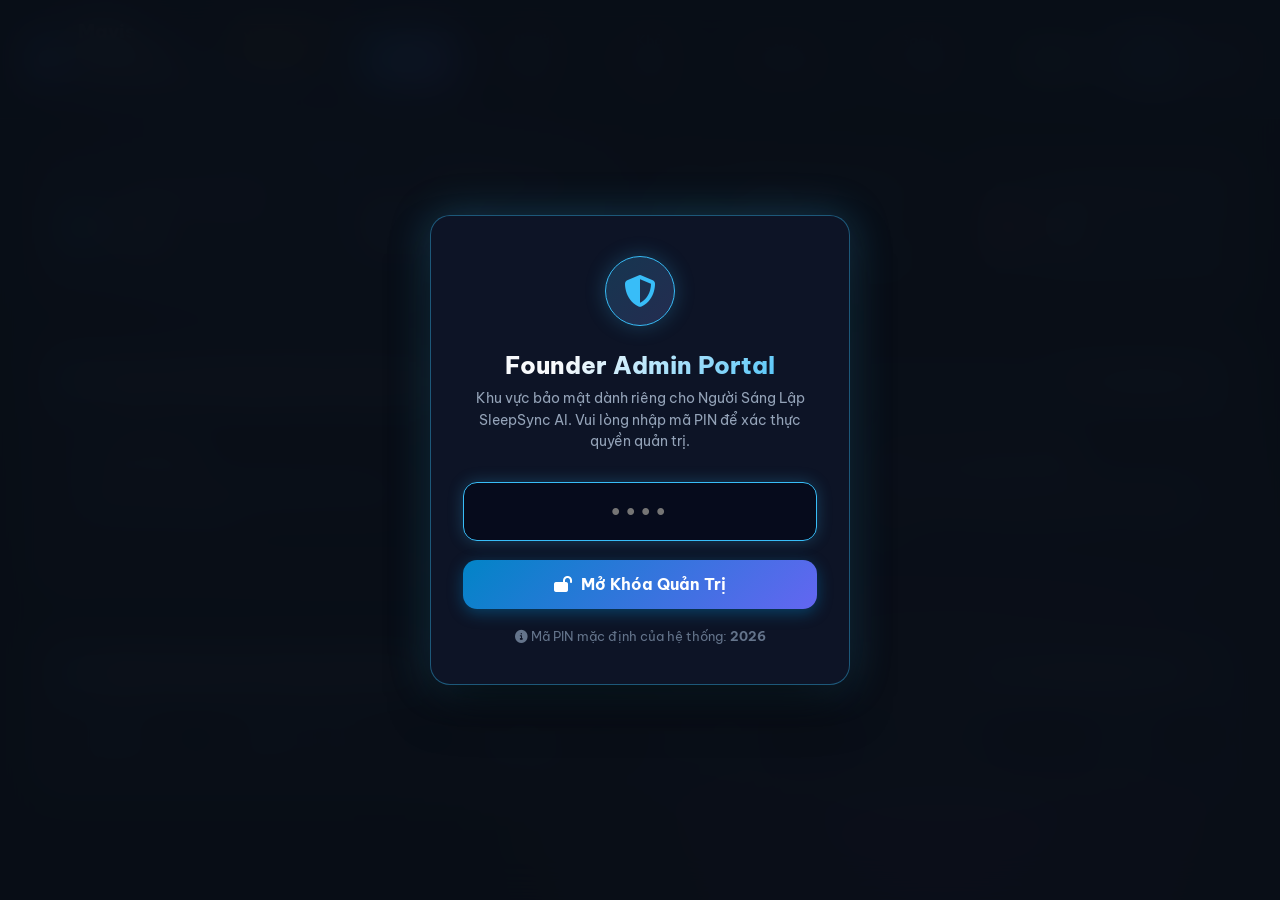
==== admin.html @ cb2fd1f1 "feat: complete sleepsync web app with docker and render deployment setup" ====
<!DOCTYPE html>
<html lang="vi">
<head>
  <meta charset="UTF-8">
  <meta name="viewport" content="width=device-width, initial-scale=1.0">
  <title>Mavis chúc bạn ngủ ngon - Bảng Điều Khiển Quản Trị Sáng Lập (Founder Portal)</title>
  <meta name="description" content="Trung tâm quản lý cơ sở dữ liệu người dùng, khảo sát 5 trụ cột y khoa và giám sát an toàn AI cho Founder Mavis chúc bạn ngủ ngon. Bạn ngủ ngon, Mavis hạnh phúc.">

  <!-- Google Fonts: Be Vietnam Pro -->
  <link rel="preconnect" href="https://fonts.googleapis.com">
  <link rel="preconnect" href="https://fonts.gstatic.com" crossorigin>
  <link href="https://fonts.googleapis.com/css2?family=Be+Vietnam+Pro:ital,wght@0,300;0,400;0,500;0,600;0,700;0,800;0,900;1,400;1,600&display=swap" rel="stylesheet">

  <!-- FontAwesome Icons -->
  <link rel="stylesheet" href="https://cdnjs.cloudflare.com/ajax/libs/font-awesome/6.5.1/css/all.min.css">

  <style>
    :root {
      --bg-primary: #090E17;
      --bg-surface: #0F172A;
      --bg-card: rgba(30, 41, 59, 0.7);
      --bg-card-hover: rgba(51, 65, 85, 0.8);
      --border-color: rgba(148, 163, 184, 0.15);
      --border-accent: rgba(56, 189, 248, 0.4);
      --text-main: #F8FAFC;
      --text-muted: #94A3B8;
      --text-dim: #64748B;
      --primary: #38BDF8;
      --primary-glow: rgba(56, 189, 248, 0.25);
      --accent: #818CF8;
      --emerald: #34D399;
      --emerald-glow: rgba(52, 211, 153, 0.2);
      --amber: #FBBF24;
      --rose: #F43F5E;
      --purple: #A855F7;
      --radius-sm: 8px;
      --radius-md: 14px;
      --radius-lg: 20px;
      --font-main: 'Be Vietnam Pro', -apple-system, BlinkMacSystemFont, 'Segoe UI', Roboto, sans-serif;
    }

    * {
      box-sizing: border-box;
      margin: 0;
      padding: 0;
      font-family: var(--font-main);
    }

    body {
      background-color: var(--bg-primary);
      color: var(--text-main);
      min-height: 100vh;
      display: flex;
      flex-direction: column;
      overflow-x: hidden;
      position: relative;
    }

    /* Ambient Glow Background */
    .ambient-glow {
      position: fixed;
      border-radius: 50%;
      filter: blur(140px);
      pointer-events: none;
      z-index: 0;
      opacity: 0.35;
    }
    .glow-1 {
      top: -100px;
      left: 10%;
      width: 450px;
      height: 450px;
      background: radial-gradient(circle, #38BDF8, #6366F1);
    }
    .glow-2 {
      bottom: -150px;
      right: 5%;
      width: 550px;
      height: 550px;
      background: radial-gradient(circle, #8B5CF6, #EC4899);
    }

    /* PIN Lock Screen */
    #pin-lock-overlay {
      position: fixed;
      top: 0;
      left: 0;
      right: 0;
      bottom: 0;
      background: rgba(9, 14, 23, 0.94);
      backdrop-filter: blur(20px);
      display: flex;
      align-items: center;
      justify-content: center;
      z-index: 99999;
      padding: 1.5rem;
    }
    .pin-card {
      background: rgba(15, 23, 42, 0.85);
      border: 1px solid var(--border-accent);
      border-radius: var(--radius-lg);
      padding: 2.5rem 2rem;
      max-width: 420px;
      width: 100%;
      text-align: center;
      box-shadow: 0 25px 50px -12px rgba(0, 0, 0, 0.7), 0 0 40px var(--primary-glow);
      position: relative;
    }
    .pin-icon-wrap {
      width: 70px;
      height: 70px;
      border-radius: 50%;
      background: linear-gradient(135deg, rgba(56, 189, 248, 0.2), rgba(129, 140, 248, 0.2));
      border: 1px solid var(--primary);
      display: flex;
      align-items: center;
      justify-content: center;
      font-size: 2rem;
      color: var(--primary);
      margin: 0 auto 1.5rem auto;
      box-shadow: 0 0 20px var(--primary-glow);
    }
    .pin-title {
      font-size: 1.5rem;
      font-weight: 800;
      margin-bottom: 0.5rem;
      background: linear-gradient(135deg, #F8FAFC 30%, #38BDF8 100%);
      -webkit-background-clip: text;
      -webkit-text-fill-color: transparent;
    }
    .pin-desc {
      color: var(--text-muted);
      font-size: 0.9rem;
      line-height: 1.5;
      margin-bottom: 1.8rem;
    }
    .pin-input {
      width: 100%;
      padding: 1rem;
      font-size: 1.25rem;
      font-weight: 700;
      letter-spacing: 4px;
      text-align: center;
      background: rgba(2, 6, 23, 0.6);
      border: 1.5px solid var(--border-color);
      border-radius: var(--radius-md);
      color: var(--primary);
      outline: none;
      transition: all 0.25s ease;
      margin-bottom: 1.2rem;
    }
    .pin-input:focus {
      border-color: var(--primary);
      box-shadow: 0 0 15px var(--primary-glow);
    }
    .btn-unlock {
      width: 100%;
      padding: 0.9rem 1.5rem;
      font-size: 1rem;
      font-weight: 700;
      border: none;
      border-radius: var(--radius-md);
      background: linear-gradient(135deg, #0284C7, #6366F1);
      color: #fff;
      cursor: pointer;
      display: flex;
      align-items: center;
      justify-content: center;
      gap: 0.6rem;
      transition: all 0.25s ease;
      box-shadow: 0 4px 15px rgba(2, 132, 199, 0.4);
    }
    .btn-unlock:hover {
      transform: translateY(-2px);
      box-shadow: 0 8px 25px rgba(2, 132, 199, 0.6);
    }
    .pin-hint {
      margin-top: 1.2rem;
      font-size: 0.8rem;
      color: var(--text-dim);
    }

    /* Main Dashboard Layout */
    .dashboard-layout {
      position: relative;
      z-index: 1;
      display: flex;
      flex-direction: column;
      min-height: 100vh;
    }

    /* Navigation Bar */
    .admin-navbar {
      background: rgba(15, 23, 42, 0.8);
      backdrop-filter: blur(16px);
      border-bottom: 1px solid var(--border-color);
      padding: 1rem 2rem;
      display: flex;
      align-items: center;
      justify-content: space-between;
      gap: 1.5rem;
      position: sticky;
      top: 0;
      z-index: 1000;
    }
    .brand-section {
      display: flex;
      align-items: center;
      gap: 1rem;
    }
    .brand-logo-icon {
      width: 44px;
      height: 44px;
      border-radius: 12px;
      background: linear-gradient(135deg, #0284C7, #4F46E5);
      display: flex;
      align-items: center;
      justify-content: center;
      color: #fff;
      font-size: 1.3rem;
      box-shadow: 0 0 20px rgba(2, 132, 199, 0.4);
    }
    .brand-titles h1 {
      font-size: 1.2rem;
      font-weight: 800;
      display: flex;
      align-items: center;
      gap: 0.6rem;
    }
    .founder-badge {
      font-size: 0.72rem;
      padding: 0.2rem 0.55rem;
      border-radius: 6px;
      background: rgba(245, 158, 11, 0.15);
      border: 1px solid rgba(245, 158, 11, 0.4);
      color: #FBBF24;
      font-weight: 700;
      letter-spacing: 0.5px;
      text-transform: uppercase;
    }
    .brand-sub {
      font-size: 0.8rem;
      color: var(--text-muted);
    }

    .nav-center-tabs {
      display: flex;
      align-items: center;
      gap: 0.5rem;
      background: rgba(2, 6, 23, 0.5);
      padding: 0.35rem;
      border-radius: var(--radius-md);
      border: 1px solid var(--border-color);
    }
    .tab-nav-btn {
      padding: 0.6rem 1.1rem;
      font-size: 0.88rem;
      font-weight: 600;
      border: none;
      border-radius: var(--radius-sm);
      background: transparent;
      color: var(--text-muted);
      cursor: pointer;
      display: flex;
      align-items: center;
      gap: 0.5rem;
      transition: all 0.2s ease;
    }
    .tab-nav-btn:hover {
      color: var(--text-main);
      background: rgba(255, 255, 255, 0.05);
    }
    .tab-nav-btn.active {
      color: #fff;
      background: linear-gradient(135deg, #0284C7, #4F46E5);
      box-shadow: 0 2px 10px rgba(2, 132, 199, 0.3);
    }

    .nav-right-actions {
      display: flex;
      align-items: center;
      gap: 0.8rem;
    }
    .sync-status-indicator {
      display: flex;
      align-items: center;
      gap: 0.5rem;
      padding: 0.45rem 0.85rem;
      background: rgba(52, 211, 153, 0.1);
      border: 1px solid rgba(52, 211, 153, 0.3);
      border-radius: 20px;
      font-size: 0.78rem;
      font-weight: 600;
      color: #34D399;
    }
    .status-dot-pulse {
      width: 8px;
      height: 8px;
      border-radius: 50%;
      background: #34D399;
      box-shadow: 0 0 8px #34D399;
      animation: pulse-dot 2s infinite;
    }
    @keyframes pulse-dot {
      0%, 100% { opacity: 1; transform: scale(1); }
      50% { opacity: 0.4; transform: scale(0.8); }
    }

    .btn-action-ghost {
      padding: 0.55rem 0.95rem;
      font-size: 0.82rem;
      font-weight: 600;
      border-radius: var(--radius-sm);
      border: 1px solid var(--border-color);
      background: rgba(30, 41, 59, 0.5);
      color: var(--text-main);
      cursor: pointer;
      display: flex;
      align-items: center;
      gap: 0.5rem;
      transition: all 0.2s;
    }
    .btn-action-ghost:hover {
      background: rgba(51, 65, 85, 0.8);
      border-color: var(--primary);
    }
    .btn-link-app {
      background: rgba(56, 189, 248, 0.15);
      border-color: rgba(56, 189, 248, 0.4);
      color: var(--primary);
      text-decoration: none;
    }
    .btn-link-app:hover {
      background: rgba(56, 189, 248, 0.25);
    }

    /* Content Area */
    .admin-main {
      flex: 1;
      padding: 2rem;
      max-width: 1440px;
      width: 100%;
      margin: 0 auto;
    }

    .tab-pane {
      display: none;
      animation: fadeIn 0.3s ease;
    }
    .tab-pane.active {
      display: block;
    }
    @keyframes fadeIn {
      from { opacity: 0; transform: translateY(6px); }
      to { opacity: 1; transform: translateY(0); }
    }

    /* Top Stats Grid */
    .kpi-grid {
      display: grid;
      grid-template-columns: repeat(auto-fit, minmax(230px, 1fr));
      gap: 1.25rem;
      margin-bottom: 2rem;
    }
    .kpi-card {
      background: var(--bg-card);
      backdrop-filter: blur(12px);
      border: 1px solid var(--border-color);
      border-radius: var(--radius-md);
      padding: 1.4rem;
      display: flex;
      align-items: center;
      gap: 1.2rem;
      transition: all 0.25s ease;
      position: relative;
      overflow: hidden;
    }
    .kpi-card:hover {
      border-color: var(--border-accent);
      transform: translateY(-3px);
      box-shadow: 0 10px 25px -5px rgba(0, 0, 0, 0.4);
    }
    .kpi-icon {
      width: 52px;
      height: 52px;
      border-radius: 12px;
      display: flex;
      align-items: center;
      justify-content: center;
      font-size: 1.5rem;
      flex-shrink: 0;
    }
    .kpi-icon.sky { background: rgba(56, 189, 248, 0.15); color: #38BDF8; }
    .kpi-icon.indigo { background: rgba(129, 140, 248, 0.15); color: #818CF8; }
    .kpi-icon.emerald { background: rgba(52, 211, 153, 0.15); color: #34D399; }
    .kpi-icon.amber { background: rgba(245, 158, 11, 0.15); color: #FBBF24; }
    .kpi-icon.rose { background: rgba(244, 63, 94, 0.15); color: #F43F5E; }

    .kpi-info h3 {
      font-size: 0.8rem;
      font-weight: 600;
      color: var(--text-muted);
      text-transform: uppercase;
      letter-spacing: 0.5px;
      margin-bottom: 0.35rem;
    }
    .kpi-number {
      font-size: 1.8rem;
      font-weight: 800;
      color: #fff;
      line-height: 1.1;
    }
    .kpi-sub {
      font-size: 0.75rem;
      color: var(--text-dim);
      margin-top: 0.3rem;
    }

    /* Section Cards */
    .section-box {
      background: var(--bg-card);
      backdrop-filter: blur(12px);
      border: 1px solid var(--border-color);
      border-radius: var(--radius-lg);
      padding: 1.75rem;
      margin-bottom: 2rem;
    }
    .section-header {
      display: flex;
      align-items: center;
      justify-content: space-between;
      margin-bottom: 1.5rem;
      flex-wrap: wrap;
      gap: 1rem;
    }
    .section-title {
      font-size: 1.25rem;
      font-weight: 700;
      display: flex;
      align-items: center;
      gap: 0.6rem;
    }
    .section-title i {
      color: var(--primary);
    }
    .section-actions {
      display: flex;
      align-items: center;
      gap: 0.75rem;
      flex-wrap: wrap;
    }

    /* Search and Filter Bar */
    .search-input-wrap {
      position: relative;
      min-width: 260px;
    }
    .search-input-wrap i {
      position: absolute;
      left: 1rem;
      top: 50%;
      transform: translateY(-50%);
      color: var(--text-dim);
      font-size: 0.85rem;
    }
    .search-input {
      width: 100%;
      padding: 0.6rem 1rem 0.6rem 2.5rem;
      background: rgba(2, 6, 23, 0.5);
      border: 1px solid var(--border-color);
      border-radius: var(--radius-sm);
      color: var(--text-main);
      font-size: 0.85rem;
      outline: none;
    }
    .search-input:focus {
      border-color: var(--primary);
    }

    /* Data Table */
    .table-responsive {
      overflow-x: auto;
      border-radius: var(--radius-sm);
      border: 1px solid var(--border-color);
    }
    .data-table {
      width: 100%;
      border-collapse: collapse;
      text-align: left;
      font-size: 0.88rem;
    }
    .data-table th {
      background: rgba(2, 6, 23, 0.6);
      padding: 0.9rem 1.1rem;
      font-weight: 700;
      color: var(--text-muted);
      border-bottom: 1px solid var(--border-color);
      white-space: nowrap;
    }
    .data-table td {
      padding: 1rem 1.1rem;
      border-bottom: 1px solid rgba(148, 163, 184, 0.08);
      vertical-align: middle;
    }
    .data-table tr:hover td {
      background: rgba(51, 65, 85, 0.3);
    }
    .user-cell {
      display: flex;
      align-items: center;
      gap: 0.85rem;
    }
    .user-avatar-mini {
      width: 40px;
      height: 40px;
      border-radius: 50%;
      background: linear-gradient(135deg, #0284C7, #6366F1);
      display: flex;
      align-items: center;
      justify-content: center;
      font-size: 1.2rem;
      flex-shrink: 0;
    }
    .user-name-text {
      font-weight: 700;
      color: #fff;
      display: block;
    }
    .user-sub-text {
      font-size: 0.78rem;
      color: var(--text-muted);
    }

    .badge-tag {
      display: inline-flex;
      align-items: center;
      gap: 0.35rem;
      padding: 0.25rem 0.6rem;
      border-radius: 6px;
      font-size: 0.75rem;
      font-weight: 600;
      white-space: nowrap;
    }
    .badge-sky { background: rgba(56, 189, 248, 0.15); color: #38BDF8; }
    .badge-emerald { background: rgba(52, 211, 153, 0.15); color: #34D399; }
    .badge-amber { background: rgba(245, 158, 11, 0.15); color: #FBBF24; }
    .badge-rose { background: rgba(244, 63, 94, 0.15); color: #F43F5E; }
    .badge-purple { background: rgba(168, 85, 247, 0.15); color: #C084FC; }

    /* Action buttons in table */
    .row-actions {
      display: flex;
      align-items: center;
      gap: 0.5rem;
    }
    .btn-row-action {
      width: 32px;
      height: 32px;
      border-radius: 6px;
      border: 1px solid var(--border-color);
      background: rgba(30, 41, 59, 0.6);
      color: var(--text-muted);
      cursor: pointer;
      display: flex;
      align-items: center;
      justify-content: center;
      font-size: 0.82rem;
      transition: all 0.2s;
    }
    .btn-row-action:hover {
      background: rgba(51, 65, 85, 0.9);
      color: #fff;
      border-color: var(--primary);
    }
    .btn-row-action.delete:hover {
      background: rgba(244, 63, 94, 0.2);
      border-color: var(--rose);
      color: var(--rose);
    }

    /* Diagnosis & Survey Custom Answers Card */
    .custom-answer-badge {
      background: rgba(245, 158, 11, 0.12);
      border: 1px solid rgba(245, 158, 11, 0.35);
      border-radius: 6px;
      padding: 0.4rem 0.65rem;
      font-size: 0.8rem;
      color: #FDE047;
      display: inline-block;
      margin: 0.2rem 0;
    }
    .diag-item-card {
      background: rgba(15, 23, 42, 0.5);
      border: 1px solid var(--border-color);
      border-radius: var(--radius-md);
      padding: 1.25rem;
      margin-bottom: 1rem;
      display: flex;
      flex-direction: column;
      gap: 0.8rem;
      transition: all 0.2s;
    }
    .diag-item-card:hover {
      border-color: var(--border-accent);
      background: rgba(30, 41, 59, 0.4);
    }
    .diag-card-top {
      display: flex;
      align-items: center;
      justify-content: space-between;
      flex-wrap: wrap;
      gap: 0.8rem;
    }
    .diag-score-circle {
      display: flex;
      align-items: center;
      gap: 0.6rem;
    }
    .score-circle {
      width: 44px;
      height: 44px;
      border-radius: 50%;
      display: flex;
      align-items: center;
      justify-content: center;
      font-weight: 800;
      font-size: 1rem;
    }
    .score-high { background: rgba(52, 211, 153, 0.2); color: #34D399; border: 2px solid #34D399; }
    .score-mid { background: rgba(245, 158, 11, 0.2); color: #FBBF24; border: 2px solid #FBBF24; }
    .score-low { background: rgba(244, 63, 94, 0.2); color: #F43F5E; border: 2px solid #F43F5E; }

    .pillars-pill-row {
      display: flex;
      align-items: center;
      gap: 0.5rem;
      flex-wrap: wrap;
      font-size: 0.8rem;
    }
    .pillar-tag {
      background: rgba(2, 6, 23, 0.6);
      padding: 0.3rem 0.6rem;
      border-radius: 6px;
      border: 1px solid var(--border-color);
    }

    /* Modal Styles */
    .admin-modal-overlay {
      position: fixed;
      top: 0;
      left: 0;
      right: 0;
      bottom: 0;
      background: rgba(2, 6, 23, 0.85);
      backdrop-filter: blur(12px);
      display: none;
      align-items: center;
      justify-content: center;
      z-index: 10000;
      padding: 1.5rem;
    }
    .admin-modal-overlay.active {
      display: flex;
    }
    .admin-modal-content {
      background: var(--bg-surface);
      border: 1px solid var(--border-accent);
      border-radius: var(--radius-lg);
      padding: 2rem;
      max-width: 650px;
      width: 100%;
      max-height: 90vh;
      overflow-y: auto;
      box-shadow: 0 25px 50px -12px rgba(0, 0, 0, 0.7);
    }
    .modal-header {
      display: flex;
      align-items: center;
      justify-content: space-between;
      margin-bottom: 1.5rem;
      border-bottom: 1px solid var(--border-color);
      padding-bottom: 1rem;
    }
    .modal-title {
      font-size: 1.25rem;
      font-weight: 700;
      color: #fff;
    }
    .btn-close-modal {
      background: transparent;
      border: none;
      color: var(--text-muted);
      font-size: 1.25rem;
      cursor: pointer;
    }
    .btn-close-modal:hover { color: #fff; }

    .form-group {
      margin-bottom: 1.2rem;
    }
    .form-label {
      display: block;
      font-size: 0.82rem;
      font-weight: 600;
      color: var(--text-muted);
      margin-bottom: 0.4rem;
    }
    .form-input, .form-select, .form-textarea {
      width: 100%;
      padding: 0.75rem 1rem;
      background: rgba(2, 6, 23, 0.6);
      border: 1px solid var(--border-color);
      border-radius: var(--radius-sm);
      color: #fff;
      font-size: 0.9rem;
      outline: none;
    }
    .form-input:focus, .form-select:focus, .form-textarea:focus {
      border-color: var(--primary);
    }
    .form-row-2 {
      display: grid;
      grid-template-columns: 1fr 1fr;
      gap: 1rem;
    }

    .modal-footer {
      display: flex;
      align-items: center;
      justify-content: flex-end;
      gap: 0.8rem;
      margin-top: 1.8rem;
      border-top: 1px solid var(--border-color);
      padding-top: 1.2rem;
    }
    .btn-submit-modal {
      padding: 0.75rem 1.4rem;
      background: linear-gradient(135deg, #0284C7, #4F46E5);
      border: none;
      border-radius: var(--radius-sm);
      color: #fff;
      font-weight: 700;
      cursor: pointer;
      display: flex;
      align-items: center;
      gap: 0.5rem;
    }
    .btn-cancel-modal {
      padding: 0.75rem 1.2rem;
      background: rgba(30, 41, 59, 0.6);
      border: 1px solid var(--border-color);
      border-radius: var(--radius-sm);
      color: var(--text-muted);
      cursor: pointer;
    }

    /* Guardrail Highlight in Logs */
    .log-item {
      display: flex;
      align-items: flex-start;
      gap: 1rem;
      padding: 1rem;
      border-bottom: 1px solid rgba(148, 163, 184, 0.08);
      font-size: 0.85rem;
    }
    .log-item.guardrail-alert {
      background: rgba(244, 63, 94, 0.08);
      border-left: 3px solid var(--rose);
      border-radius: 0 var(--radius-sm) var(--radius-sm) 0;
    }
    .log-icon-circle {
      width: 36px;
      height: 36px;
      border-radius: 8px;
      display: flex;
      align-items: center;
      justify-content: center;
      font-size: 1rem;
      flex-shrink: 0;
    }

    /* Responsive */
    @media (max-width: 900px) {
      .admin-navbar {
        flex-direction: column;
        align-items: stretch;
        padding: 1rem;
      }
      .nav-center-tabs {
        overflow-x: auto;
      }
      .admin-main {
        padding: 1rem;
      }
      .form-row-2 {
        grid-template-columns: 1fr;
      }
    }
  </style>
</head>
<body>
  <!-- Ambient background lighting -->
  <div class="ambient-glow glow-1"></div>
  <div class="ambient-glow glow-2"></div>

  <!-- PIN LOCK OVERLAY (Security Check for Founder) -->
  <div id="pin-lock-overlay">
    <div class="pin-card">
      <div class="pin-icon-wrap">
        <i class="fa-solid fa-shield-halved"></i>
      </div>
      <h2 class="pin-title">Founder Admin Portal</h2>
      <p class="pin-desc">
        Khu vực bảo mật dành riêng cho Người Sáng Lập SleepSync AI. Vui lòng nhập mã PIN để xác thực quyền quản trị.
      </p>
      <form id="pin-login-form">
        <input type="password" id="admin-pin-input" class="pin-input" placeholder="••••" maxlength="8" autofocus autocomplete="off">
        <button type="submit" class="btn-unlock">
          <i class="fa-solid fa-lock-open"></i>
          <span>Mở Khóa Quản Trị</span>
        </button>
      </form>
      <p class="pin-hint">
        <i class="fa-solid fa-circle-info"></i> Mã PIN mặc định của hệ thống: <strong>2026</strong>
      </p>
    </div>
  </div>

  <!-- DASHBOARD MAIN LAYOUT -->
  <div class="dashboard-layout">
    
    <!-- Top Navigation Bar -->
    <header class="admin-navbar">
      <div class="brand-section">
        <div class="brand-logo-icon">
          <i class="fa-solid fa-moon"></i>
        </div>
        <div class="brand-titles">
          <h1>Mavis Database <span class="founder-badge"><i class="fa-solid fa-crown"></i> Founder</span></h1>
          <p class="brand-sub">Mavis chúc bạn ngủ ngon • "Bạn ngủ ngon, Mavis hạnh phúc"</p>
        </div>
      </div>

      <!-- Navigation Tabs -->
      <nav class="nav-center-tabs">
        <button class="tab-nav-btn active" data-tab="tab-overview">
          <i class="fa-solid fa-chart-pie"></i>
          <span>Tổng Quan</span>
        </button>
        <button class="tab-nav-btn" data-tab="tab-users">
          <i class="fa-solid fa-users"></i>
          <span>Người Dùng (<span id="tab-user-count">0</span>)</span>
        </button>
        <button class="tab-nav-btn" data-tab="tab-diagnoses">
          <i class="fa-solid fa-notes-medical"></i>
          <span>Khảo Sát Y Khoa</span>
        </button>
        <button class="tab-nav-btn" data-tab="tab-logs">
          <i class="fa-solid fa-list-check"></i>
          <span>Nhật Ký & An Toàn AI</span>
        </button>
        <button class="tab-nav-btn" data-tab="tab-backup">
          <i class="fa-solid fa-cloud-arrow-down"></i>
          <span>Sao Lưu & Đồng Bộ</span>
        </button>
      </nav>

      <!-- Right Actions -->
      <div class="nav-right-actions">
        <div class="sync-status-indicator" title="Máy chủ đồng bộ Cloud đang kết nối thời gian thực">
          <span class="status-dot-pulse"></span>
          <span>Cloud Active</span>
        </div>
        <a href="index.html" class="btn-action-ghost btn-link-app" target="_blank" title="Mở giao diện ứng dụng SleepSync">
          <i class="fa-solid fa-mobile-screen"></i>
          <span>Mở Ứng Dụng</span>
        </a>
        <button id="btn-lock-screen" class="btn-action-ghost" title="Khóa màn hình quản trị">
          <i class="fa-solid fa-lock"></i>
        </button>
      </div>
    </header>

    <!-- Content Workspace -->
    <main class="admin-main">

      <!-- ============================================ -->
      <!-- TAB 1: TỔNG QUAN (KPIs & Metrics) -->
      <!-- ============================================ -->
      <div id="tab-overview" class="tab-pane active">
        <!-- KPI Cards Grid -->
        <div class="kpi-grid">
          <div class="kpi-card">
            <div class="kpi-icon sky">
              <i class="fa-solid fa-users"></i>
            </div>
            <div class="kpi-info">
              <h3>Tổng Người Dùng</h3>
              <div class="kpi-number" id="kpi-total-users">0</div>
              <div class="kpi-sub">Đồng bộ Web & Mobile PWA</div>
            </div>
          </div>

          <div class="kpi-card">
            <div class="kpi-icon indigo">
              <i class="fa-solid fa-heart-pulse"></i>
            </div>
            <div class="kpi-info">
              <h3>Lượt Chẩn Đoán 5 Trụ Cột</h3>
              <div class="kpi-number" id="kpi-total-diags">0</div>
              <div class="kpi-sub">Đánh giá nhịp sinh học & giấc ngủ</div>
            </div>
          </div>

          <div class="kpi-card">
            <div class="kpi-icon emerald">
              <i class="fa-solid fa-brain"></i>
            </div>
            <div class="kpi-info">
              <h3>Phiên Chatbot AI Gemini</h3>
              <div class="kpi-number" id="kpi-total-chats">0</div>
              <div class="kpi-sub">Khoa học thần kinh & RAG</div>
            </div>
          </div>

          <div class="kpi-card">
            <div class="kpi-icon rose">
              <i class="fa-solid fa-shield-halved"></i>
            </div>
            <div class="kpi-info">
              <h3>AI Guardrail Bảo Vệ</h3>
              <div class="kpi-number" id="kpi-total-guardrails">0</div>
              <div class="kpi-sub">Lần chặn hỏi thuốc & TPCN</div>
            </div>
          </div>
        </div>

        <!-- System Architecture & Cloud Sync Status -->
        <div class="section-box">
          <div class="section-header">
            <h2 class="section-title"><i class="fa-solid fa-server"></i> Trạng Thái Đồng Bộ Đám Mây (Cloud Architecture)</h2>
            <button class="btn-action-ghost" id="btn-refresh-all-data"><i class="fa-solid fa-arrows-rotate"></i> Làm Mới Dữ Liệu</button>
          </div>
          <div style="display: grid; grid-template-columns: repeat(auto-fit, minmax(280px, 1fr)); gap: 1.5rem; color: var(--text-muted); font-size: 0.9rem;">
            <div style="background: rgba(2, 6, 23, 0.4); padding: 1.25rem; border-radius: var(--radius-sm); border: 1px solid var(--border-color);">
              <h4 style="color: #fff; margin-bottom: 0.6rem; display: flex; align-items: center; gap: 0.5rem;">
                <i class="fa-solid fa-laptop-code" style="color: var(--primary);"></i> Web Platform
              </h4>
              <p>Chạy trực tiếp trên trình duyệt máy tính, giao diện trực quan, đồng bộ 2 chiều tức thì với cơ sở dữ liệu JSON trung tâm.</p>
            </div>
            <div style="background: rgba(2, 6, 23, 0.4); padding: 1.25rem; border-radius: var(--radius-sm); border: 1px solid var(--border-color);">
              <h4 style="color: #fff; margin-bottom: 0.6rem; display: flex; align-items: center; gap: 0.5rem;">
                <i class="fa-solid fa-mobile-screen-button" style="color: #34D399;"></i> Mobile App (PWA)
              </h4>
              <p>Cài đặt thành ứng dụng độc lập trên iOS (Add to Home Screen) và Android (Install App), Service Worker hỗ trợ mở app tức thì và lưu trữ offline.</p>
            </div>
            <div style="background: rgba(2, 6, 23, 0.4); padding: 1.25rem; border-radius: var(--radius-sm); border: 1px solid var(--border-color);">
              <h4 style="color: #fff; margin-bottom: 0.6rem; display: flex; align-items: center; gap: 0.5rem;">
                <i class="fa-solid fa-cloud" style="color: #818CF8;"></i> One-Account Sync Engine
              </h4>
              <p>Người dùng đăng nhập bằng 1 số điện thoại hoặc ID trên bất kỳ thiết bị nào, dữ liệu hồ sơ, kết quả test và lịch trình tự động hợp nhất về 1 nguồn duy nhất.</p>
            </div>
          </div>
        </div>

        <!-- Recent Registered Users Quick Preview -->
        <div class="section-box">
          <div class="section-header">
            <h2 class="section-title"><i class="fa-solid fa-user-clock"></i> Người Dùng Hoạt Động Gần Đây</h2>
            <button class="btn-action-ghost" id="btn-goto-users-tab">Xem Toàn Bộ Bảng Người Dùng &rarr;</button>
          </div>
          <div class="table-responsive">
            <table class="data-table">
              <thead>
                <tr>
                  <th>Người Dùng</th>
                  <th>Số Điện Thoại / Email</th>
                  <th>Nghề Nghiệp</th>
                  <th>Mục Tiêu Giờ Ngủ</th>
                  <th>Tình Trạng Sức Khỏe</th>
                  <th>Trạng Thái</th>
                </tr>
              </thead>
              <tbody id="overview-users-tbody">
                <!-- Dynamically populated -->
              </tbody>
            </table>
          </div>
        </div>
      </div>

      <!-- ============================================ -->
      <!-- TAB 2: QUẢN LÝ NGƯỜI DÙNG (Users Database) -->
      <!-- ============================================ -->
      <div id="tab-users" class="tab-pane">
        <div class="section-box">
          <div class="section-header">
            <div style="display: flex; align-items: center; gap: 1rem; flex-wrap: wrap;">
              <h2 class="section-title"><i class="fa-solid fa-database"></i> Cơ Sở Dữ Liệu Người Dùng</h2>
              <div class="search-input-wrap">
                <i class="fa-solid fa-magnifying-glass"></i>
                <input type="text" id="user-search-input" class="search-input" placeholder="Tìm theo tên, SĐT, nghề nghiệp...">
              </div>
            </div>
            <div class="section-actions">
              <button class="btn-submit-modal" id="btn-open-create-user-modal">
                <i class="fa-solid fa-user-plus"></i>
                <span>Thêm Người Dùng Mới</span>
              </button>
            </div>
          </div>

          <div class="table-responsive">
            <table class="data-table" id="main-users-table">
              <thead>
                <tr>
                  <th>ID / Thành Viên</th>
                  <th>Liên Hệ (SĐT)</th>
                  <th>Tuổi / Giới Tính</th>
                  <th>Nghề Nghiệp</th>
                  <th>Giờ Ngủ Mục Tiêu</th>
                  <th>Tiền Sử & Bệnh Lý</th>
                  <th>Thời Gian Tạo</th>
                  <th style="text-align: right;">Hành Động</th>
                </tr>
              </thead>
              <tbody id="users-table-tbody">
                <!-- Populated via API -->
              </tbody>
            </table>
          </div>
        </div>
      </div>

      <!-- ============================================ -->
      <!-- TAB 3: DỮ LIỆU KHẢO SÁT & CÂU HỎI "KHÁC" -->
      <!-- ============================================ -->
      <div id="tab-diagnoses" class="tab-pane">
        <div class="section-box">
          <div class="section-header">
            <div>
              <h2 class="section-title"><i class="fa-solid fa-clipboard-question"></i> Hồ Sơ Khảo Sát 5 Trụ Cột Y Khoa</h2>
              <p style="font-size: 0.85rem; color: var(--text-muted); margin-top: 0.3rem;">
                Theo dõi kết quả chẩn đoán nhịp sinh học, điểm số giấc ngủ và <strong>đặc biệt là các câu trả lời do người dùng tự điền ở mục "Khác"</strong>.
              </p>
            </div>
            <button class="btn-action-ghost" id="btn-refresh-diagnoses"><i class="fa-solid fa-arrows-rotate"></i> Làm mới</button>
          </div>

          <div id="diagnoses-list-container">
            <!-- Dynamic diagnoses cards populated here -->
          </div>
        </div>
      </div>

      <!-- ============================================ -->
      <!-- TAB 4: NHẬT KÝ & GIÁM SÁT AN TOÀN AI GUARDRAIL -->
      <!-- ============================================ -->
      <div id="tab-logs" class="tab-pane">
        <div class="section-box">
          <div class="section-header">
            <div>
              <h2 class="section-title"><i class="fa-solid fa-shield-virus"></i> Nhật Ký Hoạt Động & Giám Sát An Toàn AI</h2>
              <p style="font-size: 0.85rem; color: var(--text-muted); margin-top: 0.3rem;">
                Kiểm toán toàn bộ tương tác AI, đăng nhập hệ thống và các cảnh báo vi phạm chính sách y tế (hỏi thuốc/TPCN).
              </p>
            </div>
            <div class="section-actions">
              <select id="log-filter-select" class="form-select" style="width: auto; padding: 0.5rem 1rem;">
                <option value="ALL">Tất cả nhật ký</option>
                <option value="GUARDRAIL">Chỉ xem vi phạm AI Guardrail</option>
                <option value="AI_CHAT">Hỏi đáp AI Gemini</option>
                <option value="DIAGNOSIS">Chẩn đoán 5 trụ cột</option>
                <option value="AUTH">Đăng nhập & Tài khoản</option>
              </select>
            </div>
          </div>

          <div id="logs-stream-container">
            <!-- Populated via API -->
          </div>
        </div>
      </div>

      <!-- ============================================ -->
      <!-- TAB 5: SAO LƯU & XUẤT DỮ LIỆU -->
      <!-- ============================================ -->
      <div id="tab-backup" class="tab-pane">
        <div class="section-box">
          <div class="section-header">
            <h2 class="section-title"><i class="fa-solid fa-file-export"></i> Xuất & Khôi Phục Dữ Liệu Dành Cho Founder</h2>
          </div>

          <div style="display: grid; grid-template-columns: repeat(auto-fit, minmax(320px, 1fr)); gap: 1.5rem;">
            <!-- Export JSON -->
            <div style="background: rgba(2, 6, 23, 0.4); padding: 1.5rem; border-radius: var(--radius-md); border: 1px solid var(--border-color);">
              <div style="font-size: 2rem; color: var(--primary); margin-bottom: 0.8rem;"><i class="fa-solid fa-file-code"></i></div>
              <h3 style="margin-bottom: 0.5rem;">Sao Lưu Database Đầy Đủ (JSON)</h3>
              <p style="font-size: 0.85rem; color: var(--text-muted); line-height: 1.5; margin-bottom: 1.2rem;">
                Tải xuống toàn bộ cơ sở dữ liệu gồm danh sách người dùng, các bài khảo sát, nhật ký sử dụng và cấu hình dưới định dạng JSON nguyên bản.
              </p>
              <button class="btn-submit-modal" id="btn-export-full-json">
                <i class="fa-solid fa-download"></i>
                <span>Tải Toàn Bộ Database (.json)</span>
              </button>
            </div>

            <!-- Export Users CSV -->
            <div style="background: rgba(2, 6, 23, 0.4); padding: 1.5rem; border-radius: var(--radius-md); border: 1px solid var(--border-color);">
              <div style="font-size: 2rem; color: #34D399; margin-bottom: 0.8rem;"><i class="fa-solid fa-file-csv"></i></div>
              <h3 style="margin-bottom: 0.5rem;">Xuất Danh Sách Người Dùng (CSV / Excel)</h3>
              <p style="font-size: 0.85rem; color: var(--text-muted); line-height: 1.5; margin-bottom: 1.2rem;">
                Xuất danh sách khách hàng dưới dạng bảng CSV tương thích với Microsoft Excel, Google Sheets để làm báo cáo thống kê hoặc chăm sóc khách hàng.
              </p>
              <button class="btn-submit-modal" id="btn-export-users-csv" style="background: linear-gradient(135deg, #059669, #10B981);">
                <i class="fa-solid fa-file-excel"></i>
                <span>Xuất Bảng Người Dùng (.csv)</span>
              </button>
            </div>

            <!-- Restore / Seed DB -->
            <div style="background: rgba(2, 6, 23, 0.4); padding: 1.5rem; border-radius: var(--radius-md); border: 1px solid var(--border-color);">
              <div style="font-size: 2rem; color: var(--amber); margin-bottom: 0.8rem;"><i class="fa-solid fa-rotate-left"></i></div>
              <h3 style="margin-bottom: 0.5rem;">Khôi Phục Database Mặc Định</h3>
              <p style="font-size: 0.85rem; color: var(--text-muted); line-height: 1.5; margin-bottom: 1.2rem;">
                Đặt lại cơ sở dữ liệu về bộ tài khoản mẫu ban đầu (Nguyễn Văn Hùng & Trần Thị Mai). Sử dụng khi muốn kiểm thử lại từ đầu.
              </p>
              <button class="btn-cancel-modal" id="btn-reset-database-seed" style="border-color: var(--amber); color: var(--amber);">
                <i class="fa-solid fa-triangle-exclamation"></i>
                <span>Khôi Phục Mẫu Ban Đầu</span>
              </button>
            </div>
          </div>
        </div>
      </div>

    </main>
  </div>

  <!-- MODAL: ADD / EDIT USER -->
  <div class="admin-modal-overlay" id="user-modal-overlay">
    <div class="admin-modal-content">
      <div class="modal-header">
        <h3 class="modal-title" id="user-modal-title">Thêm Người Dùng Mới</h3>
        <button class="btn-close-modal" id="btn-close-user-modal">&times;</button>
      </div>
      <form id="user-edit-form">
        <input type="hidden" id="user-form-id">
        <div class="form-row-2">
          <div class="form-group">
            <label class="form-label">Họ và Tên (*)</label>
            <input type="text" id="user-form-name" class="form-input" required placeholder="Ví dụ: Lê Minh Hoàng">
          </div>
          <div class="form-group">
            <label class="form-label">Số Điện Thoại (*)</label>
            <input type="text" id="user-form-phone" class="form-input" required placeholder="0988 888 888">
          </div>
        </div>

        <div class="form-row-2">
          <div class="form-group">
            <label class="form-label">Nghề Nghiệp / Vị Trí</label>
            <input type="text" id="user-form-role" class="form-input" placeholder="Kỹ sư phần mềm / Bác sĩ">
          </div>
          <div class="form-group">
            <label class="form-label">Tuổi & Giới Tính</label>
            <input type="text" id="user-form-age" class="form-input" placeholder="32 tuổi (Nam)">
          </div>
        </div>

        <div class="form-row-2">
          <div class="form-group">
            <label class="form-label">Giờ Đi Ngủ Mục Tiêu</label>
            <input type="time" id="user-form-bedtime" class="form-input" value="23:00">
          </div>
          <div class="form-group">
            <label class="form-label">Giờ Thức Dậy Dự Kiến</label>
            <input type="time" id="user-form-waketime" class="form-input" value="06:30">
          </div>
        </div>

        <div class="form-group">
          <label class="form-label">Mật Khẩu Đăng Nhập (Mặc định: 123456)</label>
          <input type="text" id="user-form-pwd" class="form-input" placeholder="123456">
        </div>

        <div class="form-group">
          <label class="form-label">Tiền Sử Bệnh / Tình Trạng Sức Khỏe (Cách nhau bằng dấu phẩy)</label>
          <input type="text" id="user-form-conditions" class="form-input" placeholder="Đau mỏi vai gáy, Mất ngủ sau 1h sáng, Ngồi nhiều máy tính">
        </div>

        <div class="form-group">
          <label class="form-label">Tiểu Sử / Ghi Chú Cá Nhân</label>
          <textarea id="user-form-bio" class="form-textarea" rows="2" placeholder="Mục tiêu cải thiện giấc ngủ sâu NREM..."></textarea>
        </div>

        <div class="modal-footer">
          <button type="button" class="btn-cancel-modal" id="btn-cancel-user-modal">Hủy</button>
          <button type="submit" class="btn-submit-modal"><i class="fa-solid fa-floppy-disk"></i> Lưu Người Dùng</button>
        </div>
      </form>
    </div>
  </div>

  <!-- SCRIPT ENGINE -->
  <script>
    // Founder Access Credentials
    const FOUNDER_PIN = '2026';
    const SESSION_KEY = 'sleepsync_founder_auth';

    // State
    let adminDb = {
      users: [],
      diagnoses: [],
      serviceUsage: [],
      stats: {}
    };

    // DOM Elements
    const pinOverlay = document.getElementById('pin-lock-overlay');
    const pinForm = document.getElementById('pin-login-form');
    const pinInput = document.getElementById('admin-pin-input');
    const btnLockScreen = document.getElementById('btn-lock-screen');
    const tabBtns = document.querySelectorAll('.tab-nav-btn');
    const tabPanes = document.querySelectorAll('.tab-pane');

    // Init Auth
    function checkAuth() {
      const isAuthed = sessionStorage.getItem(SESSION_KEY) === 'true';
      if (isAuthed) {
        pinOverlay.style.display = 'none';
        loadDashboardData();
      } else {
        pinOverlay.style.display = 'flex';
        pinInput.focus();
      }
    }

    pinForm.addEventListener('submit', (e) => {
      e.preventDefault();
      const entered = pinInput.value.trim();
      if (entered === FOUNDER_PIN) {
        sessionStorage.setItem(SESSION_KEY, 'true');
        pinOverlay.style.display = 'none';
        loadDashboardData();
      } else {
        alert('Mã PIN không chính xác! Vui lòng thử lại với mã 2026.');
        pinInput.value = '';
        pinInput.focus();
      }
    });

    btnLockScreen.addEventListener('click', () => {
      sessionStorage.removeItem(SESSION_KEY);
      pinInput.value = '';
      pinOverlay.style.display = 'flex';
    });

    // Tab Navigation
    tabBtns.forEach(btn => {
      btn.addEventListener('click', () => {
        const target = btn.dataset.tab;
        tabBtns.forEach(b => b.classList.remove('active'));
        tabPanes.forEach(p => p.classList.remove('active'));
        btn.classList.add('active');
        document.getElementById(target).classList.add('active');
      });
    });

    document.getElementById('btn-goto-users-tab').addEventListener('click', () => {
      document.querySelector('[data-tab="tab-users"]').click();
    });

    // Load Data from REST API
    async function loadDashboardData() {
      try {
        // Fetch stats
        const resStats = await fetch('/api/stats');
        const dataStats = await resStats.json();
        if (dataStats.success) {
          adminDb.stats = dataStats.stats;
          renderKpis(dataStats.stats);
        }

        // Fetch users
        const resUsers = await fetch('/api/users');
        const dataUsers = await resUsers.json();
        if (dataUsers.success) {
          adminDb.users = dataUsers.users || [];
          document.getElementById('tab-user-count').textContent = adminDb.users.length;
          renderUsersTable(adminDb.users);
          renderOverviewUsers(adminDb.users);
        }

        // Fetch diagnoses
        const resDiags = await fetch('/api/diagnoses');
        const dataDiags = await resDiags.json();
        if (dataDiags.success) {
          adminDb.diagnoses = dataDiags.diagnoses || [];
          renderDiagnosesList(adminDb.diagnoses);
        }

        // Fetch logs
        const resLogs = await fetch('/api/logs');
        const dataLogs = await resLogs.json();
        if (dataLogs.success) {
          adminDb.serviceUsage = dataLogs.logs || [];
          renderLogs(adminDb.serviceUsage);
        }

      } catch (err) {
        console.warn('[Founder Admin] API error, loading local fallback:', err);
      }
    }

    // Render KPIs
    function renderKpis(stats) {
      document.getElementById('kpi-total-users').textContent = stats.totalUsers || adminDb.users.length;
      document.getElementById('kpi-total-diags').textContent = stats.totalDiagnoses || adminDb.diagnoses.length;
      document.getElementById('kpi-total-chats').textContent = stats.totalAiChats || 0;
      document.getElementById('kpi-total-guardrails').textContent = stats.totalGuardrailBlocks || 0;
    }

    // Render Overview Users
    function renderOverviewUsers(users) {
      const tbody = document.getElementById('overview-users-tbody');
      tbody.innerHTML = users.slice(0, 5).map(u => `
        <tr>
          <td>
            <div class="user-cell">
              <div class="user-avatar-mini">${u.avatarType === 'woman_professional' ? '👩‍💼' : '👨‍💻'}</div>
              <div>
                <span class="user-name-text">${u.fullName}</span>
                <span class="user-sub-text">${u.id}</span>
              </div>
            </div>
          </td>
          <td>${u.phone || 'Chưa cập nhật'}</td>
          <td>${u.occupation || u.role}</td>
          <td><span class="badge-tag badge-sky"><i class="fa-regular fa-clock"></i> ${u.targetBedtime || '23:00'} - ${u.wakeTime || '06:30'}</span></td>
          <td>
            ${(u.healthConditions || []).slice(0, 2).map(c => `<span class="badge-tag badge-amber">${c}</span>`).join(' ')}
          </td>
          <td><span class="badge-tag badge-emerald"><i class="fa-solid fa-check"></i> Hoạt động</span></td>
        </tr>
      `).join('');
    }

    // Render Users Table
    function renderUsersTable(users) {
      const tbody = document.getElementById('users-table-tbody');
      if (!users || users.length === 0) {
        tbody.innerHTML = `<tr><td colspan="8" style="text-align: center; padding: 2rem; color: var(--text-dim);">Chưa có người dùng nào.</td></tr>`;
        return;
      }

      tbody.innerHTML = users.map(u => `
        <tr>
          <td>
            <div class="user-cell">
              <div class="user-avatar-mini">${u.avatarType === 'woman_professional' ? '👩‍💼' : '👨‍💻'}</div>
              <div>
                <span class="user-name-text">${u.fullName} ${u.verified ? '<i class="fa-solid fa-circle-check" style="color:#38BDF8;"></i>' : ''}</span>
                <span class="user-sub-text">${u.id}</span>
              </div>
            </div>
          </td>
          <td>${u.phone || '—'}</td>
          <td>${u.age || '—'}</td>
          <td>${u.occupation || u.role}</td>
          <td><span class="badge-tag badge-sky">${u.targetBedtime || '23:00'} &rarr; ${u.wakeTime || '06:30'}</span></td>
          <td>
            <div style="display: flex; flex-wrap: wrap; gap: 0.3rem;">
              ${(u.healthConditions || []).map(c => `<span class="badge-tag badge-amber">${c}</span>`).join('')}
            </div>
          </td>
          <td style="font-size: 0.78rem; color: var(--text-dim);">${formatDateTime(u.createdAt)}</td>
          <td style="text-align: right;">
            <div class="row-actions" style="justify-content: flex-end;">
              <button class="btn-row-action" title="Chỉnh sửa" onclick="openEditUserModal('${u.id}')">
                <i class="fa-solid fa-pen"></i>
              </button>
              <button class="btn-row-action delete" title="Xóa người dùng" onclick="deleteUser('${u.id}', '${u.fullName}')">
                <i class="fa-solid fa-trash-can"></i>
              </button>
            </div>
          </td>
        </tr>
      `).join('');
    }

    // Search Users Filter
    document.getElementById('user-search-input').addEventListener('input', (e) => {
      const term = e.target.value.toLowerCase().trim();
      const filtered = adminDb.users.filter(u => 
        (u.fullName && u.fullName.toLowerCase().includes(term)) ||
        (u.phone && u.phone.toLowerCase().includes(term)) ||
        (u.occupation && u.occupation.toLowerCase().includes(term)) ||
        (u.id && u.id.toLowerCase().includes(term))
      );
      renderUsersTable(filtered);
    });

    // Render Diagnoses List (Highlighting Custom Answers from "Khác")
    function renderDiagnosesList(diagnoses) {
      const container = document.getElementById('diagnoses-list-container');
      if (!diagnoses || diagnoses.length === 0) {
        container.innerHTML = `
          <div style="text-align: center; padding: 3rem; color: var(--text-dim);">
            <i class="fa-solid fa-file-waveform" style="font-size: 2.5rem; margin-bottom: 0.8rem; opacity: 0.4; display: block;"></i>
            Chưa có bài khảo sát nào được gửi lên server. Hãy thực hiện khảo sát trên Web hoặc Mobile App!
          </div>
        `;
        return;
      }

      container.innerHTML = diagnoses.map(d => {
        const score = d.score || 70;
        const scoreClass = score >= 75 ? 'score-high' : (score >= 50 ? 'score-mid' : 'score-low');
        const customAnswers = d.customAnswers || {};
        const customEntries = Object.entries(customAnswers).filter(([_, v]) => v && v.trim().length > 0);

        return `
          <div class="diag-item-card">
            <div class="diag-card-top">
              <div class="diag-score-circle">
                <div class="score-circle ${scoreClass}">${score}%</div>
                <div>
                  <h4 style="color: #fff; font-size: 1rem;">Khảo sát từ User: <strong>${d.userName || d.userId || 'Người dùng'}</strong></h4>
                  <span style="font-size: 0.78rem; color: var(--text-dim);"><i class="fa-regular fa-clock"></i> ${formatDateTime(d.timestamp)} • Thiết bị: ${d.device || 'Đồng bộ Cloud'}</span>
                </div>
              </div>
              <div class="pillars-pill-row">
                <span class="pillar-tag">🧠 Tâm lý: <strong>${d.pillars ? d.pillars.p1_stress : 30}/100</strong></span>
                <span class="pillar-tag">🏠 Môi trường: <strong>${d.pillars ? d.pillars.p2_env : 20}/100</strong></span>
                <span class="pillar-tag">☕ Lối sống: <strong>${d.pillars ? d.pillars.p3_lifestyle : 20}/100</strong></span>
                <span class="pillar-tag">🧬 Sinh lý: <strong>${d.pillars ? d.pillars.p4_physio : 15}/100</strong></span>
                <span class="pillar-tag">🩺 Bệnh lý: <strong>${d.pillars ? d.pillars.p5_health : 10}/100</strong></span>
              </div>
            </div>

            <!-- Custom answers typed by users in "Khác" -->
            ${customEntries.length > 0 ? `
              <div style="background: rgba(245, 158, 11, 0.08); border: 1px dashed rgba(245, 158, 11, 0.3); border-radius: 8px; padding: 0.8rem 1rem;">
                <div style="font-size: 0.82rem; font-weight: 700; color: #FBBF24; margin-bottom: 0.4rem;">
                  <i class="fa-solid fa-pen-fancy"></i> Ý KIẾN TỰ ĐIỀN TỪ MỤC "KHÁC" CỦA NGƯỜI DÙNG:
                </div>
                ${customEntries.map(([k, val]) => `
                  <div class="custom-answer-badge">
                    <strong>${k}:</strong> "${val}"
                  </div>
                `).join(' ')}
              </div>
            ` : '<div style="font-size: 0.8rem; color: var(--text-dim);"><em>Người dùng chọn các phương án có sẵn (Không có nội dung tự điền bổ sung).</em></div>'}

            <div style="font-size: 0.85rem; color: var(--text-muted); line-height: 1.4;">
              ${d.summary || 'Đã hoàn tất phân tích nhịp sinh học và tạo lịch vi-hành động.'}
            </div>
          </div>
        `;
      }).join('');
    }

    // Render Logs Stream
    function renderLogs(logs) {
      const container = document.getElementById('logs-stream-container');
      const filter = document.getElementById('log-filter-select').value;

      let filtered = logs;
      if (filter === 'GUARDRAIL') {
        filtered = logs.filter(l => (l.serviceType || '').includes('GUARDRAIL'));
      } else if (filter === 'AI_CHAT') {
        filtered = logs.filter(l => (l.serviceType || '').includes('AI_CHAT'));
      } else if (filter === 'DIAGNOSIS') {
        filtered = logs.filter(l => (l.serviceType || '').includes('DIAGNOSIS'));
      } else if (filter === 'AUTH') {
        filtered = logs.filter(l => (l.serviceType || '').includes('AUTH'));
      }

      if (!filtered || filtered.length === 0) {
        container.innerHTML = `<div style="text-align: center; padding: 2rem; color: var(--text-dim);">Không có bản ghi nhật ký phù hợp với bộ lọc.</div>`;
        return;
      }

      container.innerHTML = filtered.map(l => {
        const isGuardrail = (l.serviceType || '').includes('GUARDRAIL');
        const iconColor = isGuardrail ? '#F43F5E' : '#38BDF8';
        const bgIcon = isGuardrail ? 'rgba(244, 63, 94, 0.2)' : 'rgba(56, 189, 248, 0.15)';

        return `
          <div class="log-item ${isGuardrail ? 'guardrail-alert' : ''}">
            <div class="log-icon-circle" style="background: ${bgIcon}; color: ${iconColor};">
              <i class="${isGuardrail ? 'fa-solid fa-triangle-exclamation' : (l.icon || 'fa-solid fa-bell')}"></i>
            </div>
            <div style="flex: 1;">
              <div style="display: flex; align-items: center; justify-content: space-between; gap: 0.5rem; margin-bottom: 0.25rem;">
                <strong style="color: ${isGuardrail ? '#FDA4AF' : '#fff'}; font-size: 0.9rem;">${l.title || 'Nhật ký dịch vụ'}</strong>
                <span style="font-size: 0.75rem; color: var(--text-dim);">${formatDateTime(l.timestamp)}</span>
              </div>
              <p style="color: var(--text-muted); font-size: 0.85rem; line-height: 1.4;">${l.detail || ''}</p>
              <div style="margin-top: 0.35rem; font-size: 0.75rem; color: var(--text-dim);">
                <span>Người dùng: <strong>${l.userName || l.userId || 'Khách'}</strong></span> • 
                <span>Thiết bị: <strong>${l.device || 'Đồng bộ Cloud'}</strong></span>
              </div>
            </div>
          </div>
        `;
      }).join('');
    }

    document.getElementById('log-filter-select').addEventListener('change', () => {
      renderLogs(adminDb.serviceUsage);
    });

    // Date formatting helper
    function formatDateTime(iso) {
      if (!iso) return '—';
      const d = new Date(iso);
      if (isNaN(d.getTime())) return iso;
      return d.toLocaleString('vi-VN', {
        hour: '2-digit', minute: '2-digit',
        day: '2-digit', month: '2-digit', year: 'numeric'
      });
    }

    // Refresh All Data button
    document.getElementById('btn-refresh-all-data').addEventListener('click', () => {
      loadDashboardData();
      alert('Đã cập nhật dữ liệu mới nhất từ Cloud Server!');
    });
    document.getElementById('btn-refresh-diagnoses').addEventListener('click', () => {
      loadDashboardData();
    });

    // ============================================
    // USER MODAL LOGIC (ADD / EDIT / DELETE)
    // ============================================
    const userModal = document.getElementById('user-modal-overlay');
    const userForm = document.getElementById('user-edit-form');
    const userModalTitle = document.getElementById('user-modal-title');

    document.getElementById('btn-open-create-user-modal').addEventListener('click', () => {
      userForm.reset();
      document.getElementById('user-form-id').value = '';
      userModalTitle.textContent = 'Thêm Người Dùng Mới';
      userModal.classList.add('active');
    });

    document.getElementById('btn-close-user-modal').addEventListener('click', () => userModal.classList.remove('active'));
    document.getElementById('btn-cancel-user-modal').addEventListener('click', () => userModal.classList.remove('active'));

    window.openEditUserModal = function(id) {
      const user = adminDb.users.find(u => u.id === id);
      if (!user) return;

      document.getElementById('user-form-id').value = user.id;
      document.getElementById('user-form-name').value = user.fullName || '';
      document.getElementById('user-form-phone').value = user.phone || '';
      document.getElementById('user-form-pwd').value = user.password || '123456';
      document.getElementById('user-form-role').value = user.occupation || user.role || '';
      document.getElementById('user-form-age').value = user.age || '';
      document.getElementById('user-form-bedtime').value = user.targetBedtime || '23:00';
      document.getElementById('user-form-waketime').value = user.wakeTime || '06:30';
      document.getElementById('user-form-conditions').value = (user.healthConditions || []).join(', ');
      document.getElementById('user-form-bio').value = user.bio || '';

      userModalTitle.textContent = `Chỉnh Sửa Người Dùng: ${user.fullName}`;
      userModal.classList.add('active');
    };

    userForm.addEventListener('submit', async (e) => {
      e.preventDefault();
      const id = document.getElementById('user-form-id').value.trim();
      const fullName = document.getElementById('user-form-name').value.trim();
      const phone = document.getElementById('user-form-phone').value.trim();
      const password = document.getElementById('user-form-pwd').value.trim() || '123456';
      const role = document.getElementById('user-form-role').value.trim();
      const age = document.getElementById('user-form-age').value.trim();
      const targetBedtime = document.getElementById('user-form-bedtime').value;
      const wakeTime = document.getElementById('user-form-waketime').value;
      const condStr = document.getElementById('user-form-conditions').value.trim();
      const bio = document.getElementById('user-form-bio').value.trim();

      const conditions = condStr ? condStr.split(',').map(s => s.trim()).filter(Boolean) : ['Sức khỏe ổn định'];

      const payload = {
        id: id || undefined,
        fullName,
        phone,
        password,
        role: role || 'Thành viên SleepSync',
        occupation: role || 'Thành viên SleepSync',
        age: age || '30 tuổi',
        targetBedtime: targetBedtime || '23:00',
        wakeTime: wakeTime || '06:30',
        healthConditions: conditions,
        bio: bio || 'Mục tiêu cải thiện chất lượng giấc ngủ'
      };

      try {
        const res = await fetch('/api/users', {
          method: 'POST',
          headers: { 'Content-Type': 'application/json' },
          body: JSON.stringify(payload)
        });
        const result = await res.json();
        if (result.success) {
          userModal.classList.remove('active');
          loadDashboardData();
          alert('Đã lưu thông tin người dùng thành công!');
        } else {
          alert('Lỗi: ' + (result.message || 'Không thể lưu người dùng'));
        }
      } catch (err) {
        alert('Không thể kết nối đến máy chủ API: ' + err.message);
      }
    });

    window.deleteUser = async function(userId, userName) {
      if (confirm(`Bạn có chắc chắn muốn xóa người dùng "${userName}" (ID: ${userId}) khỏi cơ sở dữ liệu?`)) {
        try {
          const res = await fetch('/api/users/delete', {
            method: 'POST',
            headers: { 'Content-Type': 'application/json' },
            body: JSON.stringify({ userId })
          });
          const result = await res.json();
          if (result.success) {
            loadDashboardData();
            alert('Đã xóa người dùng thành công!');
          } else {
            alert('Lỗi: ' + (result.message || 'Không thể xóa'));
          }
        } catch (err) {
          alert('Không thể kết nối server: ' + err.message);
        }
      }
    };

    // ============================================
    // BACKUP & EXPORT ACTIONS
    // ============================================
    // 1. Export JSON Full
    document.getElementById('btn-export-full-json').addEventListener('click', async () => {
      try {
        const res = await fetch('/api/export');
        const dbData = await res.json();
        const jsonStr = JSON.stringify(dbData, null, 2);
        const blob = new Blob([jsonStr], { type: 'application/json' });
        const url = URL.createObjectURL(blob);
        const a = document.createElement('a');
        a.href = url;
        a.download = `SleepSync_Founder_Database_Backup_${new Date().toISOString().slice(0, 10)}.json`;
        document.body.appendChild(a);
        a.click();
        document.body.removeChild(a);
        URL.revokeObjectURL(url);
      } catch (err) {
        alert('Lỗi xuất dữ liệu: ' + err.message);
      }
    });

    // 2. Export Users CSV
    document.getElementById('btn-export-users-csv').addEventListener('click', () => {
      if (!adminDb.users || adminDb.users.length === 0) {
        alert('Không có dữ liệu người dùng để xuất!');
        return;
      }

      const headers = ['ID', 'HoVaTen', 'SoDienThoai', 'Tuoi', 'NgheNghiep', 'GioNguMucTieu', 'GioThucDay', 'BenhLyTienSu', 'NgayTao'];
      const rows = adminDb.users.map(u => [
        `"${u.id}"`,
        `"${u.fullName || ''}"`,
        `"${u.phone || ''}"`,
        `"${u.age || ''}"`,
        `"${u.occupation || u.role || ''}"`,
        `"${u.targetBedtime || ''}"`,
        `"${u.wakeTime || ''}"`,
        `"${(u.healthConditions || []).join('; ')}"`,
        `"${u.createdAt || ''}"`
      ]);

      const csvContent = '\uFEFF' + [headers.join(','), ...rows.map(r => r.join(','))].join('\r\n');
      const blob = new Blob([csvContent], { type: 'text/csv;charset=utf-8;' });
      const url = URL.createObjectURL(blob);
      const a = document.createElement('a');
      a.href = url;
      a.download = `SleepSync_Users_Export_${new Date().toISOString().slice(0, 10)}.csv`;
      document.body.appendChild(a);
      a.click();
      document.body.removeChild(a);
      URL.revokeObjectURL(url);
    });

    // 3. Reset Seed Data
    document.getElementById('btn-reset-database-seed').addEventListener('click', async () => {
      if (confirm('CẢNH BÁO: Bạn có chắc chắn muốn đặt lại cơ sở dữ liệu về mẫu ban đầu? Toàn bộ người dùng tạo thêm sẽ bị xóa.')) {
        try {
          const res = await fetch('/api/reset', { method: 'POST' });
          const result = await res.json();
          if (result.success) {
            loadDashboardData();
            alert('Đã thiết lập lại cơ sở dữ liệu về mẫu ban đầu thành công!');
          }
        } catch (err) {
          alert('Lỗi kết nối: ' + err.message);
        }
      }
    });

    // Auto-check authentication on load & continuous realtime dashboard refresh
    window.addEventListener('DOMContentLoaded', () => {
      checkAuth();
      // Continuous Realtime Dashboard Refresh every 10 seconds
      setInterval(() => {
        if (sessionStorage.getItem(SESSION_KEY) === 'true') {
          loadDashboardData();
        }
      }, 10000);
    });
  </script>
</body>
</html>
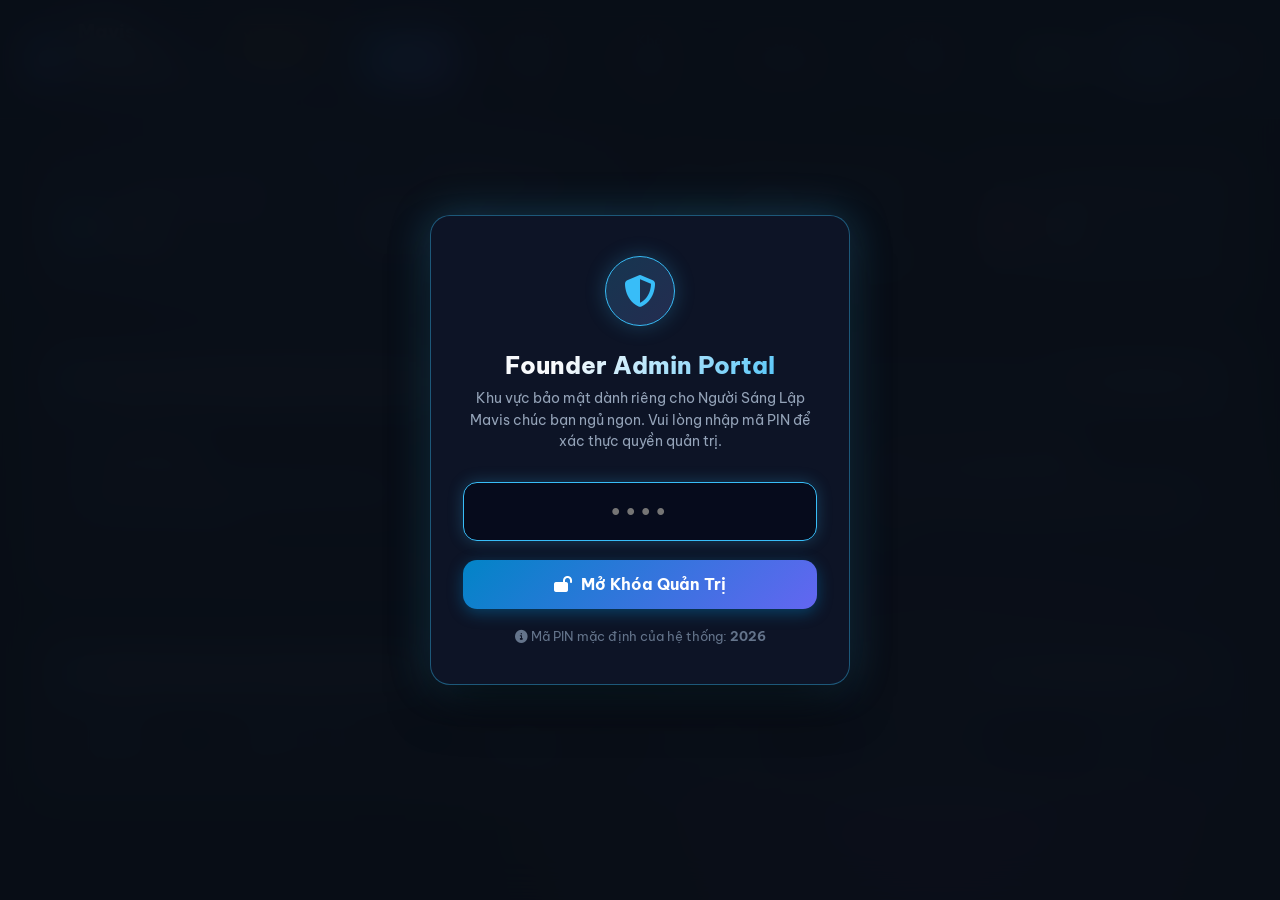
==== commit e7216558: "feat: Restrict guest mode to demo test only and complete rebrand to Mavis chuc ban ngu ngon" ====
--- a/admin.html
+++ b/admin.html
@@ -811,7 +811,7 @@
       </div>
       <h2 class="pin-title">Founder Admin Portal</h2>
       <p class="pin-desc">
-        Khu vực bảo mật dành riêng cho Người Sáng Lập SleepSync AI. Vui lòng nhập mã PIN để xác thực quyền quản trị.
+        Khu vực bảo mật dành riêng cho Người Sáng Lập Mavis chúc bạn ngủ ngon. Vui lòng nhập mã PIN để xác thực quyền quản trị.
       </p>
       <form id="pin-login-form">
         <input type="password" id="admin-pin-input" class="pin-input" placeholder="••••" maxlength="8" autofocus autocomplete="off">
@@ -871,7 +871,7 @@
           <span class="status-dot-pulse"></span>
           <span>Cloud Active</span>
         </div>
-        <a href="index.html" class="btn-action-ghost btn-link-app" target="_blank" title="Mở giao diện ứng dụng SleepSync">
+        <a href="index.html" class="btn-action-ghost btn-link-app" target="_blank" title="Mở giao diện ứng dụng Mavis chúc bạn ngủ ngon">
           <i class="fa-solid fa-mobile-screen"></i>
           <span>Mở Ứng Dụng</span>
         </a>
@@ -1118,16 +1118,16 @@
               </button>
             </div>
 
-            <!-- Restore / Seed DB -->
+            <!-- Restore / Clean SQL DB -->
             <div style="background: rgba(2, 6, 23, 0.4); padding: 1.5rem; border-radius: var(--radius-md); border: 1px solid var(--border-color);">
-              <div style="font-size: 2rem; color: var(--amber); margin-bottom: 0.8rem;"><i class="fa-solid fa-rotate-left"></i></div>
-              <h3 style="margin-bottom: 0.5rem;">Khôi Phục Database Mặc Định</h3>
+              <div style="font-size: 2rem; color: var(--amber); margin-bottom: 0.8rem;"><i class="fa-solid fa-database"></i></div>
+              <h3 style="margin-bottom: 0.5rem;">Khởi Tạo / Làm Sạch Database SQL</h3>
               <p style="font-size: 0.85rem; color: var(--text-muted); line-height: 1.5; margin-bottom: 1.2rem;">
-                Đặt lại cơ sở dữ liệu về bộ tài khoản mẫu ban đầu (Nguyễn Văn Hùng & Trần Thị Mai). Sử dụng khi muốn kiểm thử lại từ đầu.
+                Làm sạch toàn bộ bảng trong cơ sở dữ liệu SQL (SQLite 3), xóa sạch tài khoản và nhật ký thử nghiệm để hệ thống sẵn sàng cho người dùng thực đăng ký.
               </p>
               <button class="btn-cancel-modal" id="btn-reset-database-seed" style="border-color: var(--amber); color: var(--amber);">
                 <i class="fa-solid fa-triangle-exclamation"></i>
-                <span>Khôi Phục Mẫu Ban Đầu</span>
+                <span>Làm Sạch Toàn Bộ SQL Database</span>
               </button>
             </div>
           </div>
@@ -1588,8 +1588,8 @@
         fullName,
         phone,
         password,
-        role: role || 'Thành viên SleepSync',
-        occupation: role || 'Thành viên SleepSync',
+        role: role || 'Thành viên Mavis',
+        occupation: role || 'Thành viên Mavis',
         age: age || '30 tuổi',
         targetBedtime: targetBedtime || '23:00',
         wakeTime: wakeTime || '06:30',
@@ -1650,7 +1650,7 @@
         const url = URL.createObjectURL(blob);
         const a = document.createElement('a');
         a.href = url;
-        a.download = `SleepSync_Founder_Database_Backup_${new Date().toISOString().slice(0, 10)}.json`;
+        a.download = `Mavis_Founder_Database_Backup_${new Date().toISOString().slice(0, 10)}.json`;
         document.body.appendChild(a);
         a.click();
         document.body.removeChild(a);
@@ -1685,22 +1685,22 @@
       const url = URL.createObjectURL(blob);
       const a = document.createElement('a');
       a.href = url;
-      a.download = `SleepSync_Users_Export_${new Date().toISOString().slice(0, 10)}.csv`;
+      a.download = `Mavis_Users_Export_${new Date().toISOString().slice(0, 10)}.csv`;
       document.body.appendChild(a);
       a.click();
       document.body.removeChild(a);
       URL.revokeObjectURL(url);
     });
 
-    // 3. Reset Seed Data
+    // 3. Reset SQL Database
     document.getElementById('btn-reset-database-seed').addEventListener('click', async () => {
-      if (confirm('CẢNH BÁO: Bạn có chắc chắn muốn đặt lại cơ sở dữ liệu về mẫu ban đầu? Toàn bộ người dùng tạo thêm sẽ bị xóa.')) {
+      if (confirm('CẢNH BÁO: Bạn có chắc chắn muốn làm sạch toàn bộ cơ sở dữ liệu SQL? Toàn bộ dữ liệu người dùng và nhật ký sẽ được đặt lại về trạng thái sạch ban đầu.')) {
         try {
           const res = await fetch('/api/reset', { method: 'POST' });
           const result = await res.json();
           if (result.success) {
             loadDashboardData();
-            alert('Đã thiết lập lại cơ sở dữ liệu về mẫu ban đầu thành công!');
+            alert('Đã làm sạch Cơ Sở Dữ Liệu SQL thành công! Sẵn sàng cho người dùng thực đăng ký.');
           }
         } catch (err) {
           alert('Lỗi kết nối: ' + err.message);
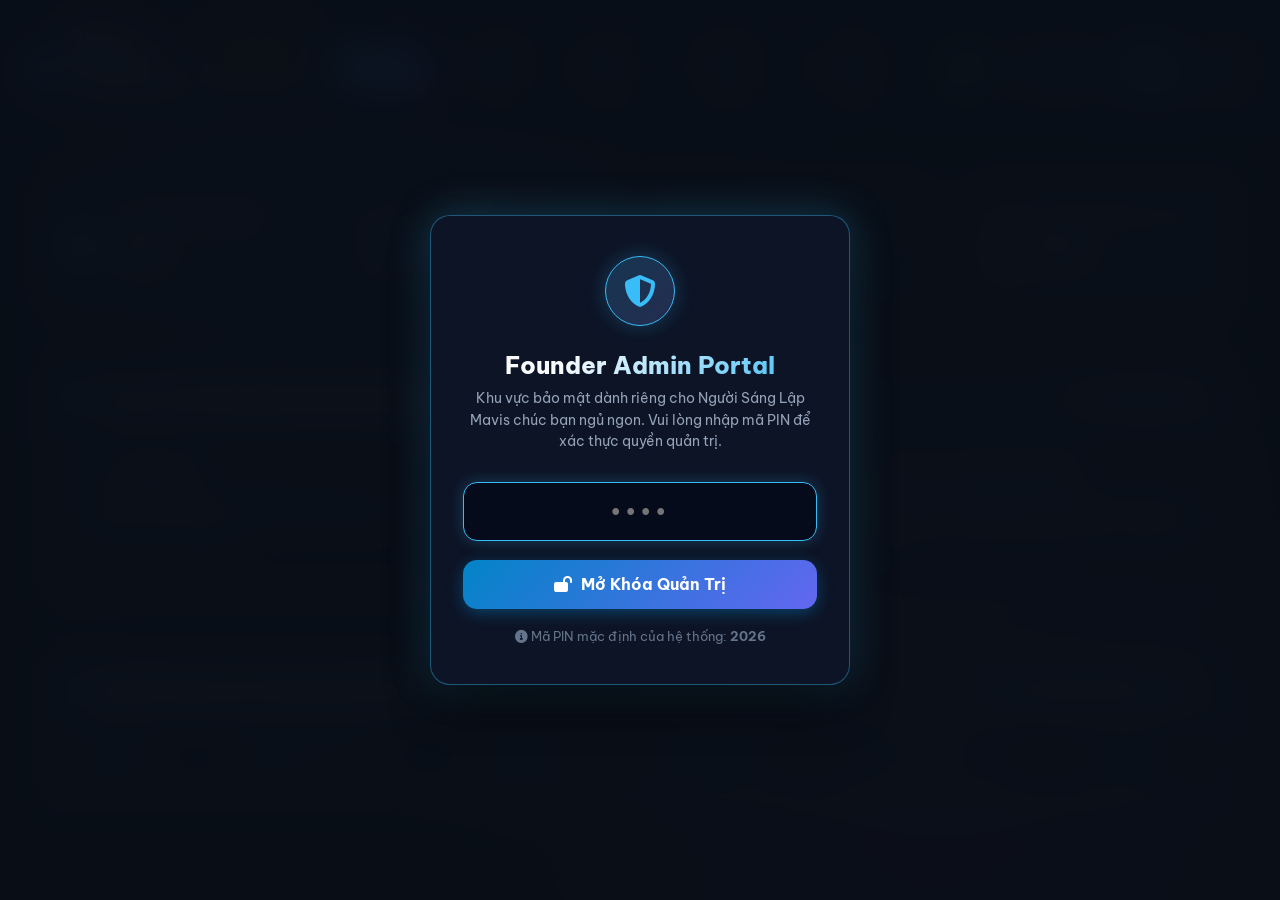
==== commit 6b153081: "feat: Remove client SQL tab, enforce real-time SQLite persistence, 3s live sync and instant founder " ====
--- a/admin.html
+++ b/admin.html
@@ -796,12 +796,41 @@
         grid-template-columns: 1fr;
       }
     }
+
+    /* Real-time Live Activity Toasts */
+    .realtime-toast {
+      background: rgba(15, 23, 42, 0.95);
+      backdrop-filter: blur(16px);
+      border: 1px solid rgba(56, 189, 248, 0.4);
+      box-shadow: 0 10px 25px -5px rgba(0, 0, 0, 0.5), 0 0 15px rgba(56, 189, 248, 0.2);
+      border-radius: var(--radius-md);
+      padding: 0.9rem 1.2rem;
+      display: flex;
+      align-items: center;
+      gap: 0.85rem;
+      color: #fff;
+      font-size: 0.88rem;
+      animation: slide-toast-in 0.35s cubic-bezier(0.16, 1, 0.3, 1) forwards;
+      pointer-events: auto;
+      transition: all 0.3s ease;
+    }
+    .realtime-toast.success { border-color: rgba(52, 211, 153, 0.5); box-shadow: 0 0 15px rgba(52, 211, 153, 0.25); }
+    .realtime-toast.amber { border-color: rgba(251, 191, 36, 0.5); box-shadow: 0 0 15px rgba(251, 191, 36, 0.25); }
+    .realtime-toast.cyan { border-color: rgba(56, 189, 248, 0.5); box-shadow: 0 0 15px rgba(56, 189, 248, 0.25); }
+    .realtime-toast.indigo { border-color: rgba(129, 140, 248, 0.5); box-shadow: 0 0 15px rgba(129, 140, 248, 0.25); }
+    @keyframes slide-toast-in {
+      from { opacity: 0; transform: translateY(20px) scale(0.95); }
+      to { opacity: 1; transform: translateY(0) scale(1); }
+    }
   </style>
 </head>
 <body>
   <!-- Ambient background lighting -->
   <div class="ambient-glow glow-1"></div>
   <div class="ambient-glow glow-2"></div>
+
+  <!-- Realtime Live Activity Toasts Container -->
+  <div id="realtime-toast-container" style="position: fixed; bottom: 1.5rem; right: 1.5rem; z-index: 99999; display: flex; flex-direction: column; gap: 0.75rem; pointer-events: none; max-width: 440px; width: calc(100% - 3rem);"></div>
 
   <!-- PIN LOCK OVERLAY (Security Check for Founder) -->
   <div id="pin-lock-overlay">
@@ -867,10 +896,13 @@
 
       <!-- Right Actions -->
       <div class="nav-right-actions">
-        <div class="sync-status-indicator" title="Máy chủ đồng bộ Cloud đang kết nối thời gian thực">
+        <div class="sync-status-indicator" id="live-sync-indicator" title="Cơ sở dữ liệu SQLite đồng bộ tự động mỗi 3 giây">
           <span class="status-dot-pulse"></span>
-          <span>Cloud Active</span>
+          <span id="sync-status-text">Live SQL (3s)</span>
         </div>
+        <button id="btn-toggle-live-sync" class="btn-action-ghost" style="color: #38BDF8;" title="Bật/Tắt đồng bộ thời gian thực">
+          <i class="fa-solid fa-bolt"></i> Live ON
+        </button>
         <a href="index.html" class="btn-action-ghost btn-link-app" target="_blank" title="Mở giao diện ứng dụng Mavis chúc bạn ngủ ngon">
           <i class="fa-solid fa-mobile-screen"></i>
           <span>Mở Ứng Dụng</span>
@@ -1216,6 +1248,65 @@
       stats: {}
     };
 
+    let previousUserCount = null;
+    let previousDiagCount = null;
+    let knownLogIds = new Set();
+    let isLiveSyncActive = true;
+    let liveSyncTimer = null;
+
+    // Web Audio Chime generator for real-time notifications
+    function playNotificationChime() {
+      try {
+        const audioCtx = new (window.AudioContext || window.webkitAudioContext)();
+        const osc = audioCtx.createOscillator();
+        const gain = audioCtx.createGain();
+        osc.type = 'sine';
+        osc.frequency.setValueAtTime(587.33, audioCtx.currentTime); // D5
+        osc.frequency.exponentialRampToValueAtTime(880, audioCtx.currentTime + 0.15); // A5
+        gain.gain.setValueAtTime(0.12, audioCtx.currentTime);
+        gain.gain.exponentialRampToValueAtTime(0.001, audioCtx.currentTime + 0.4);
+        osc.connect(gain);
+        gain.connect(audioCtx.destination);
+        osc.start();
+        osc.stop(audioCtx.currentTime + 0.45);
+      } catch (e) {}
+    }
+
+    // Realtime Toast Alerts
+    function showRealtimeToast(title, desc, type = 'success') {
+      const container = document.getElementById('realtime-toast-container');
+      if (!container) return;
+
+      const toast = document.createElement('div');
+      toast.className = `realtime-toast ${type}`;
+
+      let iconClass = 'fa-solid fa-bell';
+      if (type === 'success') iconClass = 'fa-solid fa-user-plus';
+      else if (type === 'amber') iconClass = 'fa-solid fa-share-nodes';
+      else if (type === 'cyan') iconClass = 'fa-solid fa-microphone-lines';
+      else if (type === 'indigo') iconClass = 'fa-solid fa-comments';
+
+      toast.innerHTML = `
+        <div style="font-size: 1.25rem; display: flex; align-items: center; justify-content: center; width: 34px; height: 34px; border-radius: 8px; background: rgba(255,255,255,0.08); flex-shrink: 0;">
+          <i class="${iconClass}"></i>
+        </div>
+        <div style="flex: 1;">
+          <div style="font-weight: 700; color: #fff; font-size: 0.88rem; margin-bottom: 2px;">${title}</div>
+          <div style="color: #CBD5E1; font-size: 0.8rem; line-height: 1.35;">${desc}</div>
+        </div>
+        <button style="background: none; border: none; color: #94A3B8; cursor: pointer; padding: 4px; font-size: 1.1rem;" onclick="this.parentElement.remove()">&times;</button>
+      `;
+
+      container.appendChild(toast);
+      playNotificationChime();
+
+      setTimeout(() => {
+        toast.style.opacity = '0';
+        toast.style.transform = 'translateY(15px)';
+        setTimeout(() => toast.remove(), 350);
+      }, 7000);
+    }
+
     // DOM Elements
     const pinOverlay = document.getElementById('pin-lock-overlay');
     const pinForm = document.getElementById('pin-login-form');
@@ -1271,10 +1362,29 @@
       document.querySelector('[data-tab="tab-users"]').click();
     });
 
-    // Load Data from REST API
+    // Toggle Live Sync
+    const btnToggleLiveSync = document.getElementById('btn-toggle-live-sync');
+    const syncStatusText = document.getElementById('sync-status-text');
+    if (btnToggleLiveSync) {
+      btnToggleLiveSync.addEventListener('click', () => {
+        isLiveSyncActive = !isLiveSyncActive;
+        if (isLiveSyncActive) {
+          btnToggleLiveSync.innerHTML = '<i class="fa-solid fa-bolt"></i> Live ON';
+          btnToggleLiveSync.style.color = '#38BDF8';
+          if (syncStatusText) syncStatusText.textContent = 'Live SQL (3s)';
+          loadDashboardData();
+        } else {
+          btnToggleLiveSync.innerHTML = '<i class="fa-solid fa-pause"></i> Live OFF';
+          btnToggleLiveSync.style.color = '#94A3B8';
+          if (syncStatusText) syncStatusText.textContent = 'Đã tạm dừng';
+        }
+      });
+    }
+
+    // Load Data from REST API (SQLite 3 Database Real-Time)
     async function loadDashboardData() {
       try {
-        // Fetch stats
+        // 1. Fetch stats
         const resStats = await fetch('/api/stats');
         const dataStats = await resStats.json();
         if (dataStats.success) {
@@ -1282,34 +1392,81 @@
           renderKpis(dataStats.stats);
         }
 
-        // Fetch users
+        // 2. Fetch users
         const resUsers = await fetch('/api/users');
         const dataUsers = await resUsers.json();
         if (dataUsers.success) {
-          adminDb.users = dataUsers.users || [];
+          const freshUsers = dataUsers.users || [];
+          
+          // Detect newly registered user
+          if (previousUserCount !== null && freshUsers.length > previousUserCount) {
+            const newest = freshUsers[0];
+            showRealtimeToast(
+              '🎉 Thành viên mới vừa đăng ký!',
+              `Họ tên: ${newest.fullName} • SĐT: ${newest.phone || 'Chưa cập nhật'} • Vai trò: ${newest.occupation || newest.role}`,
+              'success'
+            );
+          }
+          previousUserCount = freshUsers.length;
+          adminDb.users = freshUsers;
           document.getElementById('tab-user-count').textContent = adminDb.users.length;
           renderUsersTable(adminDb.users);
           renderOverviewUsers(adminDb.users);
         }
 
-        // Fetch diagnoses
+        // 3. Fetch diagnoses
         const resDiags = await fetch('/api/diagnoses');
         const dataDiags = await resDiags.json();
         if (dataDiags.success) {
-          adminDb.diagnoses = dataDiags.diagnoses || [];
+          const freshDiags = dataDiags.diagnoses || [];
+          
+          // Detect new diagnosis submitted
+          if (previousDiagCount !== null && freshDiags.length > previousDiagCount) {
+            const newest = freshDiags[0];
+            showRealtimeToast(
+              '🩺 Khảo sát 5 trụ cột y khoa mới!',
+              `Người dùng: ${newest.userName || 'Thành viên'} vừa nộp bài khảo sát (Điểm: ${newest.score}%).`,
+              'cyan'
+            );
+          }
+          previousDiagCount = freshDiags.length;
+          adminDb.diagnoses = freshDiags;
           renderDiagnosesList(adminDb.diagnoses);
         }
 
-        // Fetch logs
+        // 4. Fetch service logs & detect realtime actions (login, share, voice talk, ai chat)
         const resLogs = await fetch('/api/logs');
         const dataLogs = await resLogs.json();
         if (dataLogs.success) {
-          adminDb.serviceUsage = dataLogs.logs || [];
+          const freshLogs = dataLogs.logs || [];
+          
+          if (knownLogIds.size > 0 && freshLogs.length > 0) {
+            freshLogs.forEach(log => {
+              if (log.id && !knownLogIds.has(log.id)) {
+                knownLogIds.add(log.id);
+                if (log.serviceType === 'USER_SHARE') {
+                  showRealtimeToast('🌟 Chia sẻ lộ trình giấc ngủ!', `${log.userName} vừa chia sẻ lộ trình tối ưu giấc ngủ sang bạn bè/mạng xã hội.`, 'amber');
+                } else if (log.serviceType === 'AUTH_LOGIN') {
+                  showRealtimeToast('🔑 Người dùng vừa đăng nhập!', `${log.userName}: ${log.detail}`, 'success');
+                } else if (log.serviceType === 'VOICE_JOURNAL_INTAKE') {
+                  showRealtimeToast('🎤 Nhật ký nói / tâm sự mới!', `${log.userName}: "${log.title}"`, 'cyan');
+                } else if (log.serviceType === 'AI_CHATBOT_GEMINI') {
+                  showRealtimeToast('💬 Khách vừa chat với Mavis!', `${log.userName}: "${log.title}"`, 'indigo');
+                }
+              }
+            });
+          } else {
+            freshLogs.forEach(log => {
+              if (log.id) knownLogIds.add(log.id);
+            });
+          }
+
+          adminDb.serviceUsage = freshLogs;
           renderLogs(adminDb.serviceUsage);
         }
 
       } catch (err) {
-        console.warn('[Founder Admin] API error, loading local fallback:', err);
+        console.warn('[Founder Admin] API sync warning:', err);
       }
     }
 
@@ -1349,12 +1506,24 @@
     // Render Users Table
     function renderUsersTable(users) {
       const tbody = document.getElementById('users-table-tbody');
-      if (!users || users.length === 0) {
-        tbody.innerHTML = `<tr><td colspan="8" style="text-align: center; padding: 2rem; color: var(--text-dim);">Chưa có người dùng nào.</td></tr>`;
+      const searchInput = document.getElementById('user-search-input');
+      const term = searchInput ? searchInput.value.toLowerCase().trim() : '';
+      let displayUsers = users;
+      if (term) {
+        displayUsers = users.filter(u => 
+          (u.fullName && u.fullName.toLowerCase().includes(term)) ||
+          (u.phone && u.phone.toLowerCase().includes(term)) ||
+          (u.occupation && u.occupation.toLowerCase().includes(term)) ||
+          (u.id && u.id.toLowerCase().includes(term))
+        );
+      }
+
+      if (!displayUsers || displayUsers.length === 0) {
+        tbody.innerHTML = `<tr><td colspan="8" style="text-align: center; padding: 2rem; color: var(--text-dim);">Chưa có người dùng nào${term ? ' phù hợp với tìm kiếm' : ''}.</td></tr>`;
         return;
       }
 
-      tbody.innerHTML = users.map(u => `
+      tbody.innerHTML = displayUsers.map(u => `
         <tr>
           <td>
             <div class="user-cell">
@@ -1708,15 +1877,15 @@
       }
     });
 
-    // Auto-check authentication on load & continuous realtime dashboard refresh
+    // Auto-check authentication on load & continuous realtime dashboard refresh (Every 3 seconds)
     window.addEventListener('DOMContentLoaded', () => {
       checkAuth();
-      // Continuous Realtime Dashboard Refresh every 10 seconds
-      setInterval(() => {
-        if (sessionStorage.getItem(SESSION_KEY) === 'true') {
+      // Continuous Realtime Dashboard Refresh every 3 seconds
+      liveSyncTimer = setInterval(() => {
+        if (isLiveSyncActive && sessionStorage.getItem(SESSION_KEY) === 'true') {
           loadDashboardData();
         }
-      }, 10000);
+      }, 3000);
     });
   </script>
 </body>
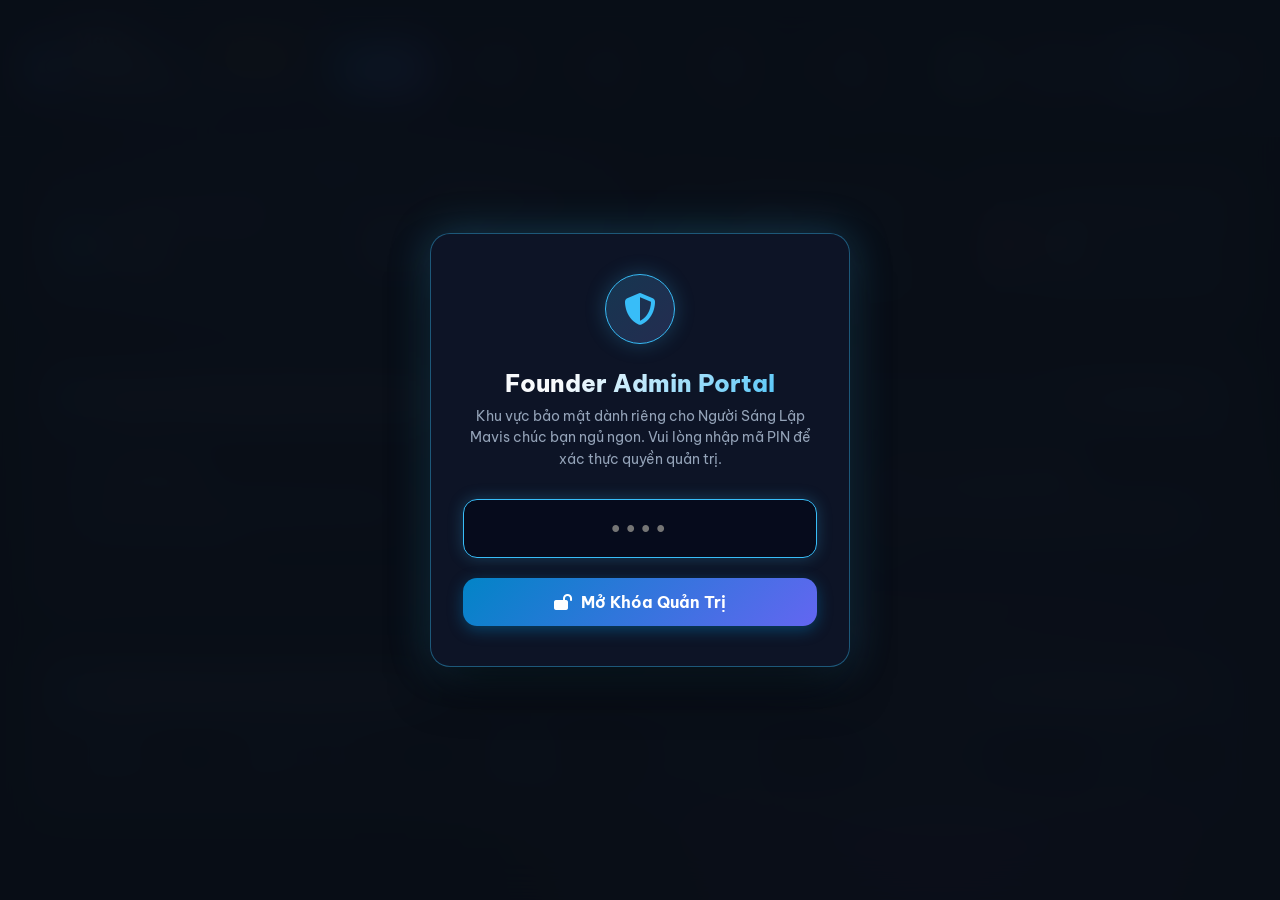
==== commit 75dc7a9b: "security(admin): completely remove founder portal link from client UI and hide default PIN hint" ====
--- a/admin.html
+++ b/admin.html
@@ -849,9 +849,7 @@
           <span>Mở Khóa Quản Trị</span>
         </button>
       </form>
-      <p class="pin-hint">
-        <i class="fa-solid fa-circle-info"></i> Mã PIN mặc định của hệ thống: <strong>2026</strong>
-      </p>
+
     </div>
   </div>
 
@@ -1335,7 +1333,7 @@
         pinOverlay.style.display = 'none';
         loadDashboardData();
       } else {
-        alert('Mã PIN không chính xác! Vui lòng thử lại với mã 2026.');
+        alert('Mã PIN không chính xác! Vui lòng kiểm tra lại quyền truy cập Founder.');
         pinInput.value = '';
         pinInput.focus();
       }
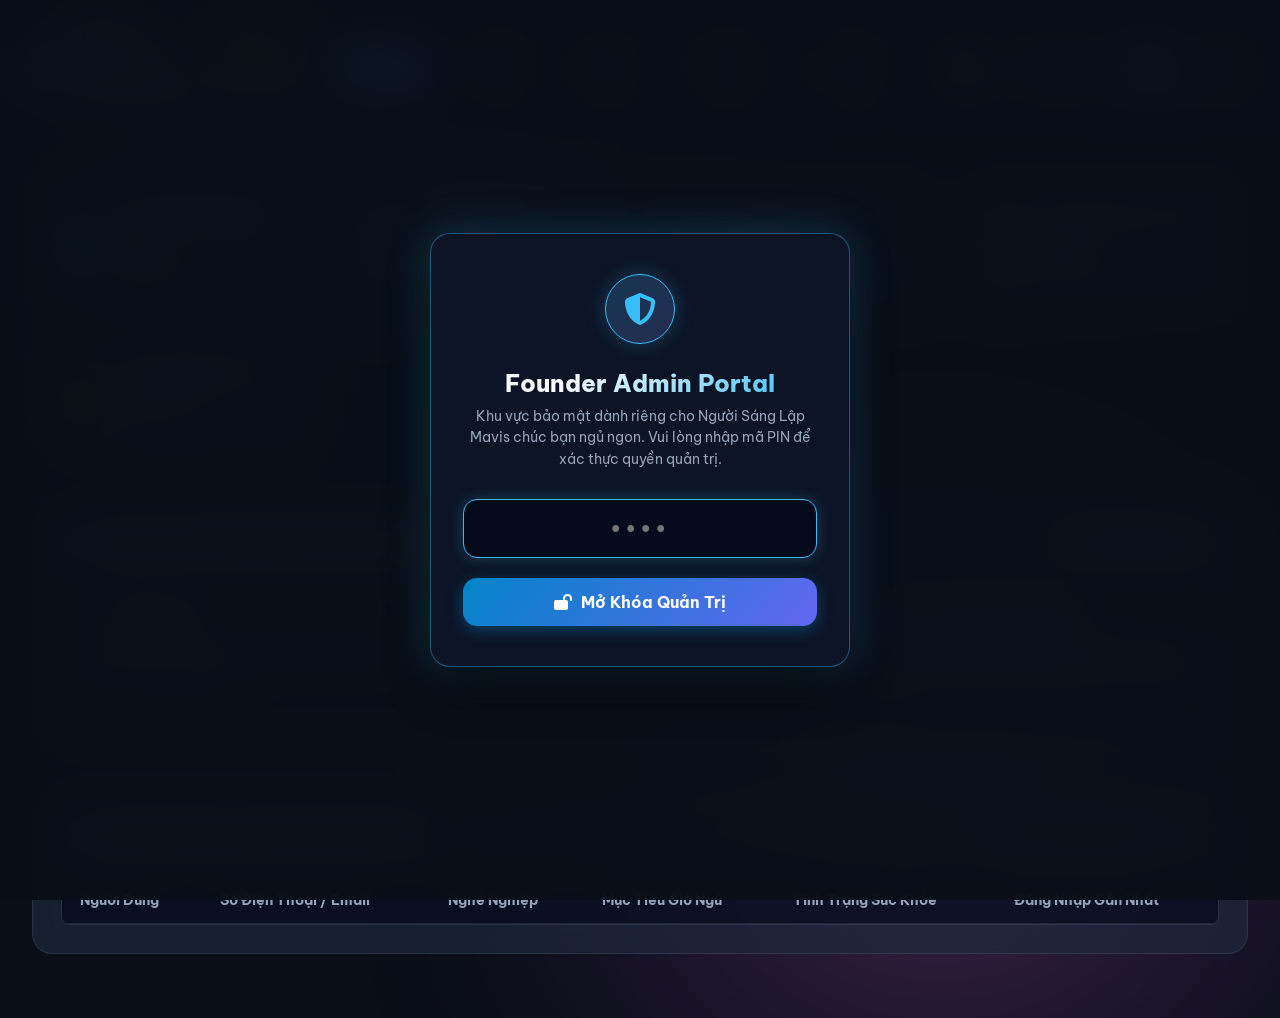
==== commit 6faf70b3: "feat(chatbot): auto-login chatbot on app login, remove profile data exposure, simplify UI to 'Mavis " ====
--- a/admin.html
+++ b/admin.html
@@ -963,6 +963,17 @@
               <div class="kpi-sub">Lần chặn hỏi thuốc & TPCN</div>
             </div>
           </div>
+
+          <div class="kpi-card">
+            <div class="kpi-icon" style="background: rgba(245, 158, 11, 0.15); color: #F59E0B;">
+              <i class="fa-solid fa-right-to-bracket"></i>
+            </div>
+            <div class="kpi-info">
+              <h3>Khách Đăng Nhập Gần Nhất</h3>
+              <div class="kpi-number" id="kpi-latest-login" style="font-size: 1.1rem; font-weight: 700; white-space: nowrap; overflow: hidden; text-overflow: ellipsis;">—</div>
+              <div class="kpi-sub" id="kpi-latest-login-time">Chờ đăng nhập...</div>
+            </div>
+          </div>
         </div>
 
         <!-- System Architecture & Cloud Sync Status -->
@@ -1008,7 +1019,7 @@
                   <th>Nghề Nghiệp</th>
                   <th>Mục Tiêu Giờ Ngủ</th>
                   <th>Tình Trạng Sức Khỏe</th>
-                  <th>Trạng Thái</th>
+                  <th>Đăng Nhập Gần Nhất</th>
                 </tr>
               </thead>
               <tbody id="overview-users-tbody">
@@ -1410,6 +1421,14 @@
           document.getElementById('tab-user-count').textContent = adminDb.users.length;
           renderUsersTable(adminDb.users);
           renderOverviewUsers(adminDb.users);
+
+          if (freshUsers.length > 0) {
+            const newest = freshUsers[0];
+            const loginEl = document.getElementById('kpi-latest-login');
+            const timeEl = document.getElementById('kpi-latest-login-time');
+            if (loginEl) loginEl.textContent = newest.fullName;
+            if (timeEl) timeEl.textContent = newest.lastLoginAt ? `Đăng nhập: ${formatTimeAgo(newest.lastLoginAt)}` : 'Vừa tham gia';
+          }
         }
 
         // 3. Fetch diagnoses
@@ -1476,10 +1495,27 @@
       document.getElementById('kpi-total-guardrails').textContent = stats.totalGuardrailBlocks || 0;
     }
 
+    // Helper: relative time ago
+    function formatTimeAgo(iso) {
+      if (!iso) return 'Mới đây';
+      const d = new Date(iso);
+      if (isNaN(d.getTime())) return iso;
+      const diffSec = Math.floor((Date.now() - d.getTime()) / 1000);
+      if (diffSec < 60) return `${Math.max(1, diffSec)}s trước`;
+      const diffMin = Math.floor(diffSec / 60);
+      if (diffMin < 60) return `${diffMin}p trước`;
+      const diffH = Math.floor(diffMin / 60);
+      if (diffH < 24) return `${diffH}h trước`;
+      return d.toLocaleDateString('vi-VN', { day: '2-digit', month: '2-digit' }) + ' ' + d.toLocaleTimeString('vi-VN', { hour: '2-digit', minute: '2-digit' });
+    }
+
     // Render Overview Users
     function renderOverviewUsers(users) {
       const tbody = document.getElementById('overview-users-tbody');
-      tbody.innerHTML = users.slice(0, 5).map(u => `
+      if (!tbody) return;
+      tbody.innerHTML = users.slice(0, 8).map(u => {
+        const lastStr = u.lastLoginAt ? formatTimeAgo(u.lastLoginAt) : (u.createdAt ? formatTimeAgo(u.createdAt) : 'Hoạt động');
+        return `
         <tr>
           <td>
             <div class="user-cell">
@@ -1496,9 +1532,9 @@
           <td>
             ${(u.healthConditions || []).slice(0, 2).map(c => `<span class="badge-tag badge-amber">${c}</span>`).join(' ')}
           </td>
-          <td><span class="badge-tag badge-emerald"><i class="fa-solid fa-check"></i> Hoạt động</span></td>
+          <td><span class="badge-tag badge-emerald"><i class="fa-solid fa-clock-rotate-left"></i> ${lastStr}</span></td>
         </tr>
-      `).join('');
+      `}).join('');
     }
 
     // Render Users Table
